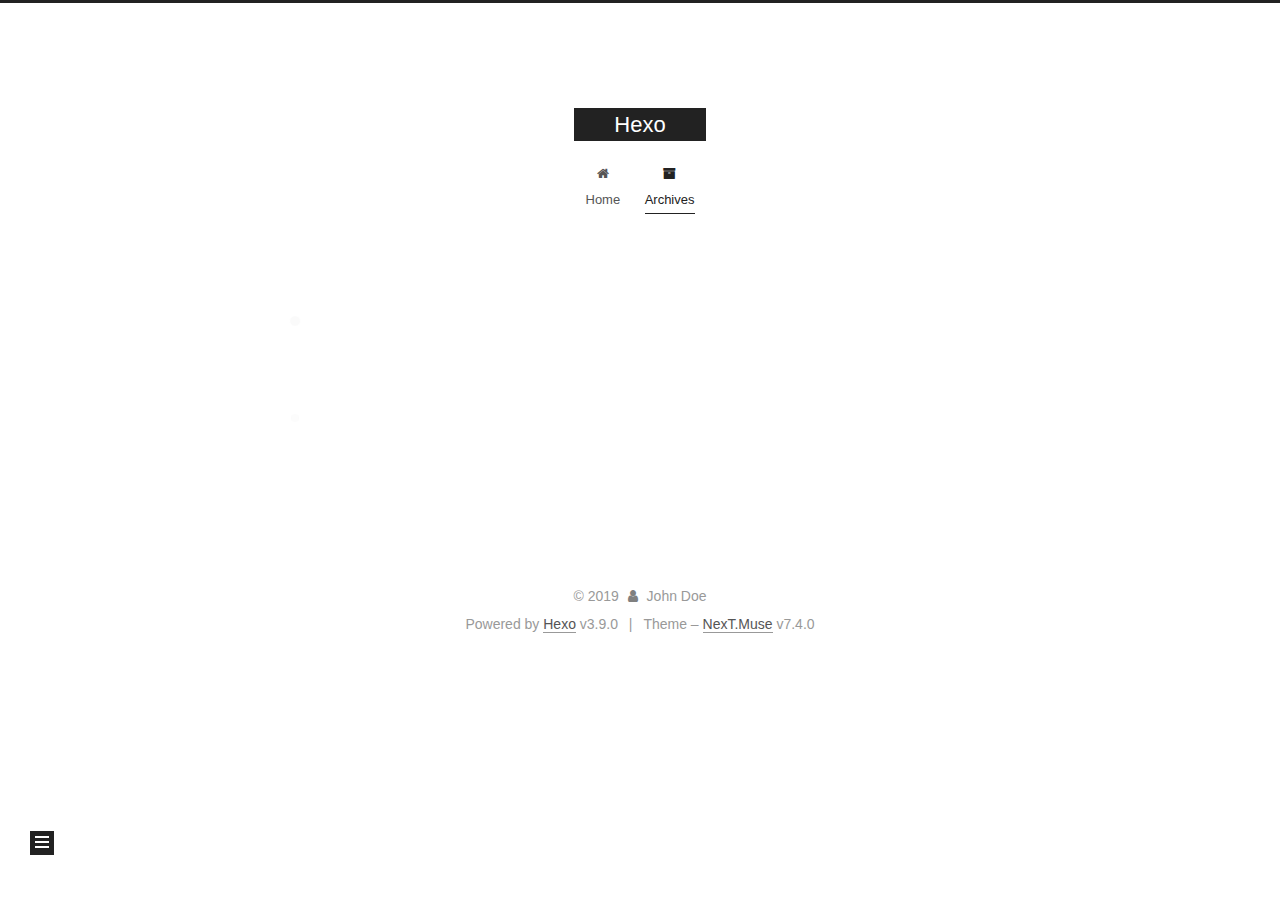
==== archives/index.html @ 2bc9e8cb "Site updated: 2019-09-23 10:33:51" ====
<!DOCTYPE html>





<html lang="en">
<head>
  <meta charset="UTF-8">
<meta name="viewport" content="width=device-width, initial-scale=1, maximum-scale=2">
<meta name="theme-color" content="#222">
<meta name="generator" content="Hexo 3.9.0">
  <link rel="apple-touch-icon" sizes="180x180" href="/images/apple-touch-icon-next.png?v=7.4.0">
  <link rel="icon" type="image/png" sizes="32x32" href="/images/favicon-32x32-next.png?v=7.4.0">
  <link rel="icon" type="image/png" sizes="16x16" href="/images/favicon-16x16-next.png?v=7.4.0">
  <link rel="mask-icon" href="/images/logo.svg?v=7.4.0" color="#222">

<link rel="stylesheet" href="/css/main.css?v=7.4.0">


<link rel="stylesheet" href="/lib/font-awesome/css/font-awesome.min.css?v=4.7.0">


<script id="hexo-configurations">
  var NexT = window.NexT || {};
  var CONFIG = {
    root: '/',
    scheme: 'Muse',
    version: '7.4.0',
    exturl: false,
    sidebar: {"position":"left","display":"post","offset":12,"onmobile":false},
    copycode: {"enable":false,"show_result":false,"style":null},
    back2top: {"enable":true,"sidebar":false,"scrollpercent":false},
    bookmark: {"enable":false,"color":"#222","save":"auto"},
    fancybox: false,
    mediumzoom: false,
    lazyload: false,
    pangu: false,
    algolia: {
      appID: '',
      apiKey: '',
      indexName: '',
      hits: {"per_page":10},
      labels: {"input_placeholder":"Search for Posts","hits_empty":"We didn't find any results for the search: ${query}","hits_stats":"${hits} results found in ${time} ms"}
    },
    localsearch: {"enable":false,"trigger":"auto","top_n_per_article":1,"unescape":false,"preload":false},
    path: '',
    motion: {"enable":true,"async":false,"transition":{"post_block":"fadeIn","post_header":"slideDownIn","post_body":"slideDownIn","coll_header":"slideLeftIn","sidebar":"slideUpIn"}},
    translation: {
      copy_button: 'Copy',
      copy_success: 'Copied',
      copy_failure: 'Copy failed'
    },
    sidebarPadding: 40
  };
</script>

  <meta property="og:type" content="website">
<meta property="og:title" content="Hexo">
<meta property="og:url" content="http://yoursite.com/archives/index.html">
<meta property="og:site_name" content="Hexo">
<meta property="og:locale" content="en">
<meta name="twitter:card" content="summary">
<meta name="twitter:title" content="Hexo">
  <link rel="canonical" href="http://yoursite.com/archives/">


<script id="page-configurations">
  // https://hexo.io/docs/variables.html
  CONFIG.page = {
    sidebar: "",
    isHome: false,
    isPost: false,
    isPage: false,
    isArchive: true
  };
</script>

  <title>Archive | Hexo</title>
  








  <noscript>
  <style>
  .use-motion .brand,
  .use-motion .menu-item,
  .sidebar-inner,
  .use-motion .post-block,
  .use-motion .pagination,
  .use-motion .comments,
  .use-motion .post-header,
  .use-motion .post-body,
  .use-motion .collection-header { opacity: initial; }

  .use-motion .logo,
  .use-motion .site-title,
  .use-motion .site-subtitle {
    opacity: initial;
    top: initial;
  }

  .use-motion .logo-line-before i { left: initial; }
  .use-motion .logo-line-after i { right: initial; }
  </style>
</noscript>

</head>

<body itemscope itemtype="http://schema.org/WebPage" lang="en">
  <div class="container use-motion">
    <div class="headband"></div>

    <header id="header" class="header" itemscope itemtype="http://schema.org/WPHeader">
      <div class="header-inner"><div class="site-brand-container">
  <div class="site-meta">

    <div>
      <a href="/" class="brand" rel="start">
        <span class="logo-line-before"><i></i></span>
        <span class="site-title">Hexo</span>
        <span class="logo-line-after"><i></i></span>
      </a>
    </div>
  </div>

  <div class="site-nav-toggle">
    <button aria-label="Toggle navigation bar">
      <span class="btn-bar"></span>
      <span class="btn-bar"></span>
      <span class="btn-bar"></span>
    </button>
  </div>
</div>


<nav class="site-nav">
  
  <ul id="menu" class="menu">
      
      
      
        
        <li class="menu-item menu-item-home">
      
    

    <a href="/" rel="section"><i class="menu-item-icon fa fa-fw fa-home"></i> <br>Home</a>

  </li>
      
      
      
        
        <li class="menu-item menu-item-archives">
      
    

    <a href="/archives/" rel="section"><i class="menu-item-icon fa fa-fw fa-archive"></i> <br>Archives</a>

  </li>
  </ul>

    

  
    
    
  
    
    
  
  

</nav>
</div>
    </header>

    
  <div class="back-to-top">
    <i class="fa fa-arrow-up"></i>
    <span>0%</span>
  </div>


    <main id="main" class="main">
      <div class="main-inner">
        <div class="content-wrap">
          <div id="content" class="content">
            

  
  
  
  <div class="post-block archive">
    <div id="posts" class="posts-collapse">
      <div class="collection-title">
        
        
        
          
        
        <span class="collection-header">Um..! 1 post. Keep on posting.</span>
      </div>
      

      

  
  

  
    
    <div class="collection-year">
      <h1 class="collection-header">2019</h1>
    </div>
  

  <article itemscope itemtype="http://schema.org/Article">
    <header class="post-header">

      <h2 class="post-title">
        
          <a class="post-title-link" href="/2019/09/23/hello-world/" itemprop="url">
            <span itemprop="name">Hello World</span>
          </a>
        
      </h2>

      <div class="post-meta">
        <time class="post-time" itemprop="dateCreated"
              datetime="2019-09-23T09:35:13+08:00"
              content="2019-09-23">
          09-23
        </time>
      </div>

    </header>
  </article>




    </div>
  </div>
  
  
  

  



          </div>
          

        </div>
          
  
  <div class="sidebar-toggle">
    <div class="sidebar-toggle-line-wrap">
      <span class="sidebar-toggle-line sidebar-toggle-line-first"></span>
      <span class="sidebar-toggle-line sidebar-toggle-line-middle"></span>
      <span class="sidebar-toggle-line sidebar-toggle-line-last"></span>
    </div>
  </div>

  <aside class="sidebar">
    <div class="sidebar-inner">

      <ul class="sidebar-nav motion-element">
        <li class="sidebar-nav-toc">
          Table of Contents
        </li>
        <li class="sidebar-nav-overview">
          Overview
        </li>
      </ul>

      <!--noindex-->
      <div class="post-toc-wrap sidebar-panel">
      </div>
      <!--/noindex-->

      <div class="site-overview-wrap sidebar-panel">
        <div class="site-author motion-element" itemprop="author" itemscope itemtype="http://schema.org/Person">
  <p class="site-author-name" itemprop="name">John Doe</p>
  <div class="site-description" itemprop="description"></div>
</div>
  <nav class="site-state motion-element">
      <div class="site-state-item site-state-posts">
        
          <a href="/archives/">
        
          <span class="site-state-item-count">1</span>
          <span class="site-state-item-name">posts</span>
        </a>
      </div>
    
  </nav>



      </div>

    </div>
  </aside>
  <div id="sidebar-dimmer"></div>


      </div>
    </main>

    <footer id="footer" class="footer">
      <div class="footer-inner">
        <div class="copyright">&copy; <span itemprop="copyrightYear">2019</span>
  <span class="with-love" id="animate">
    <i class="fa fa-user"></i>
  </span>
  <span class="author" itemprop="copyrightHolder">John Doe</span>
</div>
  <div class="powered-by">Powered by <a href="https://hexo.io" class="theme-link" rel="noopener" target="_blank">Hexo</a> v3.9.0</div>
  <span class="post-meta-divider">|</span>
  <div class="theme-info">Theme – <a href="https://theme-next.org" class="theme-link" rel="noopener" target="_blank">NexT.Muse</a> v7.4.0</div>

        












        
      </div>
    </footer>
  </div>

  


  <script src="/lib/anime.min.js?v=3.1.0"></script>
  <script src="/lib/velocity/velocity.min.js?v=1.2.1"></script>
  <script src="/lib/velocity/velocity.ui.min.js?v=1.2.1"></script>
<script src="/js/utils.js?v=7.4.0"></script><script src="/js/motion.js?v=7.4.0"></script>
<script src="/js/schemes/muse.js?v=7.4.0"></script>
<script src="/js/next-boot.js?v=7.4.0"></script>



  





















  

  

  

</body>
</html>
---- css/main.css ----
html {
  line-height: 1.15; /* 1 */
  -webkit-text-size-adjust: 100%; /* 2 */
}
body {
  margin: 0;
}
main {
  display: block;
}
h1 {
  font-size: 2em;
  margin: 0.67em 0;
}
hr {
  box-sizing: content-box; /* 1 */
  height: 0; /* 1 */
  overflow: visible; /* 2 */
}
pre {
  font-family: monospace, monospace; /* 1 */
  font-size: 1em; /* 2 */
}
a {
  background-color: transparent;
}
abbr[title] {
  border-bottom: none; /* 1 */
  text-decoration: underline; /* 2 */
  text-decoration: underline dotted; /* 2 */
}
b,
strong {
  font-weight: bolder;
}
code,
kbd,
samp {
  font-family: monospace, monospace; /* 1 */
  font-size: 1em; /* 2 */
}
small {
  font-size: 80%;
}
sub,
sup {
  font-size: 75%;
  line-height: 0;
  position: relative;
  vertical-align: baseline;
}
sub {
  bottom: -0.25em;
}
sup {
  top: -0.5em;
}
img {
  border-style: none;
}
button,
input,
optgroup,
select,
textarea {
  font-family: inherit; /* 1 */
  font-size: 100%; /* 1 */
  line-height: 1.15; /* 1 */
  margin: 0; /* 2 */
}
button,
input {
/* 1 */
  overflow: visible;
}
button,
select {
/* 1 */
  text-transform: none;
}
button,
[type='button'],
[type='reset'],
[type='submit'] {
  -webkit-appearance: button;
}
button::-moz-focus-inner,
[type='button']::-moz-focus-inner,
[type='reset']::-moz-focus-inner,
[type='submit']::-moz-focus-inner {
  border-style: none;
  padding: 0;
}
button:-moz-focusring,
[type='button']:-moz-focusring,
[type='reset']:-moz-focusring,
[type='submit']:-moz-focusring {
  outline: 1px dotted ButtonText;
}
fieldset {
  padding: 0.35em 0.75em 0.625em;
}
legend {
  box-sizing: border-box; /* 1 */
  color: inherit; /* 2 */
  display: table; /* 1 */
  max-width: 100%; /* 1 */
  padding: 0; /* 3 */
  white-space: normal; /* 1 */
}
progress {
  vertical-align: baseline;
}
textarea {
  overflow: auto;
}
[type='checkbox'],
[type='radio'] {
  box-sizing: border-box; /* 1 */
  padding: 0; /* 2 */
}
[type='number']::-webkit-inner-spin-button,
[type='number']::-webkit-outer-spin-button {
  height: auto;
}
[type='search'] {
  outline-offset: -2px; /* 2 */
  -webkit-appearance: textfield; /* 1 */
}
[type='search']::-webkit-search-decoration {
  -webkit-appearance: none;
}
::-webkit-file-upload-button {
  font: inherit; /* 2 */
  -webkit-appearance: button; /* 1 */
}
details {
  display: block;
}
summary {
  display: list-item;
}
template {
  display: none;
}
[hidden] {
  display: none;
}
::selection {
  background: #262a30;
  color: #fff;
}
body {
  background: #fff;
  color: #555;
  font-family: 'Lato', "PingFang SC", "Microsoft YaHei", sans-serif;
  font-size: 1em;
  line-height: 2;
}
@media (max-width: 991px) {
  body {
    padding-right: 0;
  }
}
h1,
h2,
h3,
h4,
h5,
h6 {
  font-family: 'Lato', "PingFang SC", "Microsoft YaHei", sans-serif;
  font-weight: bold;
  line-height: 1.5;
  margin: 20px 0 15px;
  padding: 0;
}
h1 {
  font-size: 1.75em;
}
h2 {
  font-size: 1.625em;
}
h3 {
  font-size: 1.5em;
}
h4 {
  font-size: 1.375em;
}
h5 {
  font-size: 1.25em;
}
h6 {
  font-size: 1.125em;
}
p {
  margin: 0 0 20px 0;
}
a,
span.exturl {
  overflow-wrap: break-word;
  word-wrap: break-word;
  background-color: transparent;
  border-bottom: 1px solid #999;
  color: #555;
  outline: none;
  text-decoration: none;
  cursor: pointer;
}
a:hover,
span.exturl:hover {
  border-bottom-color: #222;
  color: #222;
}
iframe,
img,
video {
  display: block;
  margin-left: auto;
  margin-right: auto;
  max-width: 100%;
}
hr {
  background-color: #ddd;
  background-image: repeating-linear-gradient(-45deg, #fff, #fff 4px, transparent 4px, transparent 8px);
  border: 0;
  height: 3px;
  margin: 40px 0;
}
blockquote {
  border-left: 4px solid #ddd;
  color: #666;
  margin: 0;
  padding: 0 15px;
}
blockquote cite::before {
  content: '-';
  padding: 0 5px;
}
dt {
  font-weight: 700;
}
dd {
  margin: 0;
  padding: 0;
}
kbd {
  background-color: #f9f9f9;
  background-image: linear-gradient(top, #eee, #fff, #eee);
  border: 1px solid #ccc;
  border-radius: 0.2em;
  box-shadow: 0.1em 0.1em 0.2em rgba(0,0,0,0.1);
  font-family: inherit;
  padding: 0.1em 0.3em;
  white-space: nowrap;
}
.text-left {
  text-align: left;
}
.text-center {
  text-align: center;
}
.text-right {
  text-align: right;
}
.text-justify {
  text-align: justify;
}
.text-nowrap {
  white-space: nowrap;
}
.text-lowercase {
  text-transform: lowercase;
}
.text-uppercase {
  text-transform: uppercase;
}
.text-capitalize {
  text-transform: capitalize;
}
.center-block {
  display: block;
  margin-left: auto;
  margin-right: auto;
}
.clearfix::before,
.clearfix::after {
  content: ' ';
  display: table;
}
.clearfix::after {
  clear: both;
}
.pullquote {
  width: 45%;
}
.pullquote.left {
  float: left;
  margin-left: 5px;
  margin-right: 10px;
}
.pullquote.right {
  float: right;
  margin-left: 10px;
  margin-right: 5px;
}
.translation {
  color: #999;
  font-size: 0.875em;
  margin-top: -20px;
}
.table-container {
  -webkit-overflow-scrolling: touch;
  overflow: auto;
}
table {
  border-collapse: collapse;
  border-spacing: 0;
  font-size: 0.875em;
  margin: 0 0 20px 0;
  width: 100%;
}
table > tbody > tr:nth-of-type(odd) {
  background-color: #f9f9f9;
}
table > tbody > tr:hover {
  background-color: #f5f5f5;
}
caption,
th,
td {
  font-weight: normal;
  padding: 8px;
  text-align: left;
  vertical-align: middle;
}
th,
td {
  border: 1px solid #ddd;
  border-bottom: 3px solid #ddd;
}
th {
  font-weight: 700;
  padding-bottom: 10px;
}
td {
  border-bottom-width: 1px;
}
html,
body {
  height: 100%;
}
.container {
  min-height: 100%;
  position: relative;
}
.header-inner {
  margin: 0 auto;
  padding: 100px 0 70px;
  width: 700px;
}
@media (min-width: 1200px) {
  .container .header-inner {
    width: 800px;
  }
}
@media (min-width: 1600px) {
  .container .header-inner {
    width: 900px;
  }
}
.main-inner {
  margin: 0 auto;
  width: 700px;
}
@media (min-width: 1200px) {
  .container .main-inner {
    width: 800px;
  }
}
@media (min-width: 1600px) {
  .container .main-inner {
    width: 900px;
  }
}
.footer {
  padding: 20px 0;
}
.footer-inner {
  box-sizing: border-box;
  margin: 0 auto;
  width: 700px;
}
@media (min-width: 1200px) {
  .container .footer-inner {
    width: 800px;
  }
}
@media (min-width: 1600px) {
  .container .footer-inner {
    width: 900px;
  }
}
pre,
.highlight {
  background: #f7f7f7;
  color: #4d4d4c;
  line-height: 1.6;
  margin: 0 auto 20px;
}
pre,
code {
  font-family: consolas, Menlo, "PingFang SC", "Microsoft YaHei", monospace;
}
code {
  overflow-wrap: break-word;
  word-wrap: break-word;
  background: #eee;
  border-radius: 3px;
  color: #555;
  padding: 2px 4px;
}
pre {
  overflow: auto;
  padding: 10px;
}
pre code {
  background: none;
  color: #4d4d4c;
  font-size: 0.875em;
  padding: 0;
  text-shadow: none;
}
.highlight *::selection {
  background: #d6d6d6;
}
.highlight pre {
  border: 0;
  margin: 0;
  padding: 10px 0;
}
.highlight table {
  border: 0;
  margin: 0;
  width: auto;
}
.highlight td {
  border: 0;
  padding: 0;
}
.highlight figcaption {
  background: #eee;
  border-bottom: 1px solid #e9e9e9;
  color: #4d4d4c;
  line-height: 1em;
  margin: 0;
  padding: 0.5em;
}
.highlight figcaption::before,
.highlight figcaption::after {
  content: ' ';
  display: table;
}
.highlight figcaption::after {
  clear: both;
}
.highlight figcaption a {
  color: #4d4d4c;
  float: right;
}
.highlight figcaption a:hover {
  border-bottom-color: #4d4d4c;
}
.highlight .gutter pre {
  background-color: #eff2f3;
  color: #869194;
  padding-left: 10px;
  padding-right: 10px;
  text-align: right;
}
.highlight .code pre {
  background-color: #f7f7f7;
  padding-left: 10px;
  width: 100%;
}
.gutter {
  -moz-user-select: none;
  -ms-user-select: none;
  -webkit-user-select: none;
  user-select: none;
}
.gist table {
  width: auto;
}
.gist table td {
  border: 0;
}
pre .deletion {
  background: #fdd;
}
pre .addition {
  background: #dfd;
}
pre .meta {
  color: #eab700;
  -moz-user-select: none;
  -ms-user-select: none;
  -webkit-user-select: none;
  user-select: none;
}
pre .comment {
  color: #8e908c;
}
pre .variable,
pre .attribute,
pre .tag,
pre .name,
pre .regexp,
pre .ruby .constant,
pre .xml .tag .title,
pre .xml .pi,
pre .xml .doctype,
pre .html .doctype,
pre .css .id,
pre .css .class,
pre .css .pseudo {
  color: #c82829;
}
pre .number,
pre .preprocessor,
pre .built_in,
pre .builtin-name,
pre .literal,
pre .params,
pre .constant,
pre .command {
  color: #f5871f;
}
pre .ruby .class .title,
pre .css .rules .attribute,
pre .string,
pre .symbol,
pre .value,
pre .inheritance,
pre .header,
pre .ruby .symbol,
pre .xml .cdata,
pre .special,
pre .formula {
  color: #718c00;
}
pre .title,
pre .css .hexcolor {
  color: #3e999f;
}
pre .function,
pre .python .decorator,
pre .python .title,
pre .ruby .function .title,
pre .ruby .title .keyword,
pre .perl .sub,
pre .javascript .title,
pre .coffeescript .title {
  color: #4271ae;
}
pre .keyword,
pre .javascript .function {
  color: #8959a8;
}
.blockquote-center {
  border-left: none;
  margin: 40px 0;
  padding: 0;
  position: relative;
  text-align: center;
}
.blockquote-center::before,
.blockquote-center::after {
  background-position: 0 -6px;
  background-repeat: no-repeat;
  background-size: 22px 22px;
  content: ' ';
  display: block;
  height: 24px;
  opacity: 0.2;
  position: absolute;
  width: 100%;
}
.blockquote-center::before {
  background-image: url("../images/quote-l.svg");
  border-top: 1px solid #ccc;
  top: -20px;
}
.blockquote-center::after {
  background-image: url("../images/quote-r.svg");
  background-position: 100% 8px;
  border-bottom: 1px solid #ccc;
  bottom: -20px;
}
.blockquote-center p,
.blockquote-center div {
  text-align: center;
}
.post-body .group-picture img {
  border: 0;
  box-sizing: border-box;
  margin: 0 auto;
  padding: 0 3px;
}
.post-body .group-picture-row {
  margin-bottom: 6px;
  overflow: hidden;
}
.post-body .group-picture-column {
  float: left;
  margin-bottom: 10px;
}
.post-body .label {
  display: inline;
  padding: 0 2px;
}
.post-body .label.default {
  background-color: #f0f0f0;
}
.post-body .label.primary {
  background-color: #efe6f7;
}
.post-body .label.info {
  background-color: #e5f2f8;
}
.post-body .label.success {
  background-color: #e7f4e9;
}
.post-body .label.warning {
  background-color: #fcf6e1;
}
.post-body .label.danger {
  background-color: #fae8eb;
}
.post-body .tabs {
  margin-bottom: 20px;
}
.post-body .tabs,
.tabs-comment {
  display: block;
  padding-top: 10px;
  position: relative;
}
.post-body .tabs ul.nav-tabs,
.tabs-comment ul.nav-tabs {
  display: flex;
  flex-wrap: wrap;
  margin: 0;
  margin-bottom: -1px;
  padding: 0;
}
@media (max-width: 413px) {
  .post-body .tabs ul.nav-tabs,
  .tabs-comment ul.nav-tabs {
    display: block;
    margin-bottom: 5px;
  }
}
.post-body .tabs ul.nav-tabs li.tab,
.tabs-comment ul.nav-tabs li.tab {
  background-color: #fff;
  border-bottom: 1px solid #ddd;
  border-left: 1px solid transparent;
  border-right: 1px solid transparent;
  border-top: 3px solid transparent;
  flex-grow: 1;
  list-style-type: none;
}
@media (max-width: 413px) {
  .post-body .tabs ul.nav-tabs li.tab,
  .tabs-comment ul.nav-tabs li.tab {
    border-bottom: 1px solid transparent;
    border-left: 3px solid transparent;
    border-right: 1px solid transparent;
    border-top: 1px solid transparent;
  }
}
.post-body .tabs ul.nav-tabs li.tab a,
.tabs-comment ul.nav-tabs li.tab a {
  border-bottom: initial;
  display: block;
  line-height: 1.8em;
  outline: 0;
  padding: 0.25em 0.75em;
  text-align: center;
  transition-delay: 0s;
  transition-duration: 0.2s;
  transition-timing-function: ease-out;
}
.post-body .tabs ul.nav-tabs li.tab a i,
.tabs-comment ul.nav-tabs li.tab a i {
  width: 1.285714285714286em;
}
.post-body .tabs ul.nav-tabs li.tab.active,
.tabs-comment ul.nav-tabs li.tab.active {
  border-bottom: 1px solid transparent;
  border-left: 1px solid #ddd;
  border-right: 1px solid #ddd;
  border-top: 3px solid #fc6423;
}
@media (max-width: 413px) {
  .post-body .tabs ul.nav-tabs li.tab.active,
  .tabs-comment ul.nav-tabs li.tab.active {
    border-bottom: 1px solid #ddd;
    border-left: 3px solid #fc6423;
    border-right: 1px solid #ddd;
    border-top: 1px solid #ddd;
  }
}
.post-body .tabs ul.nav-tabs li.tab.active a,
.tabs-comment ul.nav-tabs li.tab.active a {
  color: #555;
  cursor: default;
}
.post-body .tabs .tab-content .tab-pane,
.tabs-comment .tab-content .tab-pane {
  border: 1px solid #ddd;
  padding: 20px 20px 0 20px;
}
.post-body .tabs .tab-content .tab-pane:not(.active),
.tabs-comment .tab-content .tab-pane:not(.active) {
  display: none;
}
.post-body .tabs .tab-content .tab-pane.active,
.tabs-comment .tab-content .tab-pane.active {
  display: block;
}
.post-body .note {
  margin-bottom: 20px;
  padding: 15px;
  position: relative;
  border: 1px solid #eee;
  border-left-width: 5px;
  border-radius: 3px;
}
.post-body .note h2,
.post-body .note h3,
.post-body .note h4,
.post-body .note h5,
.post-body .note h6 {
  margin-top: 0;
  border-bottom: initial;
  margin-bottom: 0;
  padding-top: 0;
}
.post-body .note p:first-child,
.post-body .note ul:first-child,
.post-body .note ol:first-child,
.post-body .note table:first-child,
.post-body .note pre:first-child,
.post-body .note blockquote:first-child,
.post-body .note img:first-child {
  margin-top: 0;
}
.post-body .note p:last-child,
.post-body .note ul:last-child,
.post-body .note ol:last-child,
.post-body .note table:last-child,
.post-body .note pre:last-child,
.post-body .note blockquote:last-child,
.post-body .note img:last-child {
  margin-bottom: 0;
}
.post-body .note.default {
  border-left-color: #777;
}
.post-body .note.default h2,
.post-body .note.default h3,
.post-body .note.default h4,
.post-body .note.default h5,
.post-body .note.default h6 {
  color: #777;
}
.post-body .note.primary {
  border-left-color: #6f42c1;
}
.post-body .note.primary h2,
.post-body .note.primary h3,
.post-body .note.primary h4,
.post-body .note.primary h5,
.post-body .note.primary h6 {
  color: #6f42c1;
}
.post-body .note.info {
  border-left-color: #428bca;
}
.post-body .note.info h2,
.post-body .note.info h3,
.post-body .note.info h4,
.post-body .note.info h5,
.post-body .note.info h6 {
  color: #428bca;
}
.post-body .note.success {
  border-left-color: #5cb85c;
}
.post-body .note.success h2,
.post-body .note.success h3,
.post-body .note.success h4,
.post-body .note.success h5,
.post-body .note.success h6 {
  color: #5cb85c;
}
.post-body .note.warning {
  border-left-color: #f0ad4e;
}
.post-body .note.warning h2,
.post-body .note.warning h3,
.post-body .note.warning h4,
.post-body .note.warning h5,
.post-body .note.warning h6 {
  color: #f0ad4e;
}
.post-body .note.danger {
  border-left-color: #d9534f;
}
.post-body .note.danger h2,
.post-body .note.danger h3,
.post-body .note.danger h4,
.post-body .note.danger h5,
.post-body .note.danger h6 {
  color: #d9534f;
}
.btn {
  background: #222;
  border: 2px solid #222;
  border-radius: 0;
  color: #fff;
  display: inline-block;
  font-size: 0.875em;
  line-height: 2;
  padding: 0 20px;
  text-decoration: none;
  transition-delay: 0s;
  transition-duration: 0.2s;
  transition-timing-function: ease-in-out;
  transition-property: background-color;
}
.btn:hover {
  background: #fff;
  border-color: #222;
  color: #222;
}
.btn + .btn {
  margin: 0 0 8px 8px;
}
.btn .fa-fw {
  text-align: left;
  width: 1.285714285714286em;
}
.btn-bar {
  background: #555;
  border-radius: 1px;
  display: block;
  height: 2px;
  width: 22px;
}
.btn-bar + .btn-bar {
  margin-top: 4px;
}
.page-number-basic,
.pagination .prev,
.pagination .next,
.pagination .page-number,
.pagination .space {
  display: inline-block;
  margin: 0 10px;
  padding: 0 11px;
  position: relative;
  top: -1px;
}
@media (max-width: 767px) {
  .page-number-basic,
  .pagination .prev,
  .pagination .next,
  .pagination .page-number,
  .pagination .space {
    margin: 0 5px;
  }
}
.pagination {
  border-top: 1px solid #eee;
  margin: 120px 0 40px;
  text-align: center;
}
.pagination .prev,
.pagination .next,
.pagination .page-number {
  border-bottom: 0;
  border-top: 1px solid #eee;
  transition-property: border-color;
  transition-delay: 0s;
  transition-duration: 0.2s;
  transition-timing-function: ease-in-out;
}
.pagination .prev:hover,
.pagination .next:hover,
.pagination .page-number:hover {
  border-top-color: #222;
}
.pagination .space {
  margin: 0;
  padding: 0;
}
.pagination .prev {
  margin-left: 0;
}
.pagination .next {
  margin-right: 0;
}
.pagination .page-number.current {
  background: #ccc;
  border-top-color: #ccc;
  color: #fff;
}
@media (max-width: 767px) {
  .pagination {
    border-top: none;
  }
  .pagination .prev,
  .pagination .next,
  .pagination .page-number {
    border-bottom: 1px solid #eee;
    border-top: 0;
    margin-bottom: 10px;
    padding: 0 10px;
  }
  .pagination .prev:hover,
  .pagination .next:hover,
  .pagination .page-number:hover {
    border-bottom-color: #222;
  }
}
.comments {
  margin: 60px 20px 0;
  overflow: hidden;
}
.comment-button-group {
  display: flex;
  flex-wrap: wrap-reverse;
  justify-content: center;
  margin: 1em 0;
}
.comment-button-group .comment-button {
  margin: 0.1em 0.2em;
}
.comment-button-group .comment-button.active {
  background: #fff;
  border-color: #222;
  color: #222;
}
.comment-position {
  display: none;
}
.comment-position.active {
  display: block;
}
.tabs-comment {
  background: #fff;
  margin-top: 4em;
  padding-top: 0;
}
.tabs-comment .comments {
  border: 0;
  box-shadow: none;
  margin-top: 0;
  padding-top: 0;
}
.back-to-top {
  background: #222;
  bottom: -100px;
  box-sizing: border-box;
  color: #fff;
  cursor: pointer;
  font-size: 12px;
  left: 30px;
  opacity: 1;
  padding: 0 6px;
  position: fixed;
  text-align: center;
  transition-property: bottom;
  z-index: 1050;
  transition-delay: 0s;
  transition-duration: 0.2s;
  transition-timing-function: ease-in-out;
  width: 24px;
}
.back-to-top span {
  display: none;
}
.back-to-top:hover {
  color: #87daff;
}
.back-to-top.back-to-top-on {
  bottom: 19px;
}
@media (max-width: 991px) {
  .back-to-top {
    left: 20px;
    opacity: 0.8;
  }
}
.header {
  background: transparent;
}
.header-inner {
  position: relative;
}
.headband {
  background: #222;
  height: 3px;
}
.site-meta {
  margin: 0;
  text-align: center;
}
@media (max-width: 767px) {
  .site-meta {
    text-align: center;
  }
}
.brand {
  background: #222;
  border-bottom: none;
  color: #fff;
  display: inline-block;
  line-height: 1.375em;
  padding: 0 40px;
  position: relative;
}
.brand:hover {
  color: #fff;
}
.logo {
  display: inline-block;
  line-height: 36px;
  margin-right: 5px;
  vertical-align: top;
}
.site-title {
  display: inline-block;
  font-family: 'Lato', "PingFang SC", "Microsoft YaHei", sans-serif;
  font-size: 1.375em;
  font-weight: normal;
  line-height: 1.5;
  vertical-align: top;
}
.site-subtitle {
  color: #999;
  font-size: 0.8125em;
  margin-top: 10px;
}
.use-motion .brand {
  opacity: 0;
}
.use-motion .logo,
.use-motion .site-title,
.use-motion .site-subtitle,
.use-motion .custom-logo-image {
  opacity: 0;
  position: relative;
  top: -10px;
}
.site-nav-toggle {
  display: none;
  left: 10px;
  position: absolute;
}
@media (max-width: 767px) {
  .site-nav-toggle {
    display: block;
  }
}
.site-nav-toggle button {
  background: transparent;
  border: 0;
  margin-top: 2px;
  padding: 9px 10px;
}
.site-nav {
  display: block;
}
@media (max-width: 767px) {
  .site-nav {
    border-top: 1px solid #ddd;
    clear: both;
    display: none;
    margin: 0 -10px;
    padding: 0 10px;
  }
}
.site-nav.site-nav-on {
  display: block;
}
.menu {
  margin-top: 20px;
  padding-left: 0;
  text-align: center;
}
.menu-item {
  display: inline-block;
  list-style: none;
  margin: 0 10px;
}
@media (max-width: 767px) {
  .menu-item {
    margin-top: 10px;
  }
}
.menu-item a,
.menu-item span.exturl {
  border-bottom: 1px solid transparent;
  display: block;
  font-size: 0.8125em;
  line-height: inherit;
  transition-property: border-color;
  transition-delay: 0s;
  transition-duration: 0.2s;
  transition-timing-function: ease-in-out;
}
.menu-item a:hover,
.menu-item span.exturl:hover {
  border-bottom-color: #222;
}
.menu-item .fa {
  margin-right: 5px;
}
.use-motion .menu-item {
  opacity: 0;
}
.post-body {
  overflow-wrap: break-word;
  word-wrap: break-word;
  font-family: 'Lato', "PingFang SC", "Microsoft YaHei", sans-serif;
}
@media (min-width: 1200px) {
  .post-body {
    font-size: 1.125em;
  }
}
@media (max-width: 767px) {
  .post-body {
    font-size: 0.875em;
  }
}
.post-body span.exturl .fa {
  font-size: 0.875em;
  margin-left: 4px;
}
.post-body .image-caption,
.post-body .figure .caption {
  color: #999;
  font-size: 0.875em;
  font-weight: bold;
  line-height: 1;
  margin: -20px auto 15px;
  text-align: center;
}
.post-sticky-flag {
  display: inline-block;
  transform: rotate(30deg);
}
.use-motion .post-block,
.use-motion .pagination,
.use-motion .comments {
  opacity: 0;
}
.use-motion .post-header {
  opacity: 0;
}
.use-motion .post-body {
  opacity: 0;
}
.use-motion .collection-header {
  opacity: 0;
}
.post-button {
  margin-top: 40px;
}
.posts-collapse {
  margin-left: 55px;
  position: relative;
  z-index: 1010;
}
@media (max-width: 767px) {
  .posts-collapse {
    margin-left: 20px;
    margin-right: 20px;
  }
}
.posts-collapse .collection-title {
  font-size: 1.125em;
  position: relative;
}
.posts-collapse .collection-title::before {
  background: #999;
  border: 1px solid #fff;
  border-radius: 50%;
  content: ' ';
  height: 10px;
  left: 0;
  margin-left: -6px;
  margin-top: -4px;
  position: absolute;
  top: 50%;
  width: 10px;
}
.posts-collapse .collection-year {
  margin: 60px 0;
  position: relative;
}
.posts-collapse .collection-year::before {
  background: #bbb;
  border-radius: 50%;
  content: ' ';
  height: 8px;
  left: 0;
  margin-left: -4px;
  margin-top: -4px;
  position: absolute;
  top: 50%;
  width: 8px;
}
.posts-collapse .collection-header {
  margin: 0 0 0 20px;
}
.posts-collapse .collection-header small {
  color: #bbb;
  margin-left: 5px;
}
.posts-collapse article {
  margin: 30px 0;
}
.posts-collapse .post-header {
  border-bottom: 1px dashed #ccc;
  position: relative;
  transition-delay: 0s;
  transition-duration: 0.2s;
  transition-timing-function: ease-in-out;
  transition-property: border;
}
.posts-collapse .post-header::before {
  background: #bbb;
  border: 1px solid #fff;
  border-radius: 50%;
  content: ' ';
  height: 6px;
  left: 0;
  margin-left: -4px;
  position: absolute;
  top: 0.75em;
  width: 6px;
  transition-delay: 0s;
  transition-duration: 0.2s;
  transition-timing-function: ease-in-out;
  transition-property: background;
}
.posts-collapse .post-header:hover {
  border-bottom-color: #666;
}
.posts-collapse .post-header:hover::before {
  background: #222;
}
.posts-collapse .post-title {
  font-size: 1em;
  font-weight: normal;
  line-height: inherit;
  margin-bottom: 0;
  margin-left: 3.75em;
}
.posts-collapse .post-title::after {
  margin-left: 3px;
  opacity: 0.6;
}
.posts-collapse .post-title a,
.posts-collapse .post-title span.exturl {
  border-bottom: none;
  color: #666;
}
.posts-collapse .post-meta {
  font-size: 0.75em;
  left: 20px;
  position: absolute;
  top: 5px;
}
.posts-collapse::after {
  background: #f5f5f5;
  content: ' ';
  height: 100%;
  left: 0;
  margin-left: -2px;
  position: absolute;
  top: 1.25em;
  width: 4px;
  z-index: -1;
}
.posts-collapse .fa-external-link {
  font-size: 0.875em;
  margin-left: 5px;
}
.post-eof {
  background: #ccc;
  height: 1px;
  margin: 80px auto 60px;
  text-align: center;
  width: 8%;
}
article:last-child .post-eof {
  display: none;
}
.posts-expand {
  padding-top: 40px;
}
@media (max-width: 767px) {
  .posts-expand {
    margin: 0 20px;
  }
}
@media (min-width: 992px) {
  .post-body {
    text-align: justify;
  }
}
@media (max-width: 991px) {
  .post-body {
    text-align: justify;
  }
}
.post-body h2,
.post-body h3,
.post-body h4,
.post-body h5,
.post-body h6 {
  padding-top: 10px;
}
.post-body h2 .header-anchor,
.post-body h3 .header-anchor,
.post-body h4 .header-anchor,
.post-body h5 .header-anchor,
.post-body h6 .header-anchor {
  border-bottom-style: none;
  color: #ccc;
  float: right;
  margin-left: 10px;
  visibility: hidden;
}
.post-body h2 .header-anchor:hover,
.post-body h3 .header-anchor:hover,
.post-body h4 .header-anchor:hover,
.post-body h5 .header-anchor:hover,
.post-body h6 .header-anchor:hover {
  color: inherit;
}
.post-body h2:hover .header-anchor,
.post-body h3:hover .header-anchor,
.post-body h4:hover .header-anchor,
.post-body h5:hover .header-anchor,
.post-body h6:hover .header-anchor {
  visibility: visible;
}
.post-body img {
  border: 1px solid #ddd;
  box-sizing: border-box;
  padding: 3px;
}
@media (max-width: 767px) {
  .post-body img {
    padding: initial;
  }
}
.post-body iframe,
.post-body img,
.post-body video {
  margin-bottom: 20px;
}
.post-body .video-container {
  height: 0;
  margin-bottom: 20px;
  overflow: hidden;
  padding-top: 75%;
  position: relative;
  width: 100%;
}
.post-body .video-container iframe,
.post-body .video-container object,
.post-body .video-container embed {
  height: 100%;
  left: 0;
  margin: 0;
  position: absolute;
  top: 0;
  width: 100%;
}
.post-gallery {
  border-collapse: separate;
  display: table;
  table-layout: fixed;
  width: 100%;
}
.post-gallery-row {
  display: table-row;
}
.post-gallery .post-gallery-img {
  border: 0;
  display: table-cell;
  text-align: center;
  vertical-align: middle;
}
.post-gallery .post-gallery-img img {
  border: 0;
  max-height: 100%;
  max-width: 100%;
}
.fancybox-close,
.fancybox-close:hover {
  border: 0;
}
.posts-expand .post-meta {
  color: #999;
  font-family: 'Lato', "PingFang SC", "Microsoft YaHei", sans-serif;
  margin: 3px 0 60px 0;
  text-align: center;
}
.posts-expand .post-meta .post-description {
  font-size: 0.875em;
  margin-top: 2px;
}
.posts-expand .post-meta time {
  border-bottom: 1px dashed #999;
  cursor: help;
}
.post-meta .post-meta-item + .post-meta-item::before {
  content: '|';
  margin: 0 0.5em;
}
.post-meta .post-meta-item {
  font-size: 0.75em;
}
.post-meta-divider {
  margin: 0 0.5em;
}
.post-meta-item-icon {
  margin-right: 3px;
}
@media (max-width: 991px) {
  .post-meta-item-icon {
    display: inline-block;
  }
}
@media (max-width: 991px) {
  .post-meta-item-text {
    display: none;
  }
}
.post-nav {
  border-top: 1px solid #eee;
  display: table;
  margin-top: 15px;
  width: 100%;
}
.post-nav-divider {
  display: table-cell;
  width: 10%;
}
.post-nav-item {
  display: table-cell;
  padding: 10px 0 0 0;
  vertical-align: top;
  width: 45%;
}
.post-nav-item a {
  border-bottom: none;
  color: #555;
  display: block;
  font-size: 0.875em;
  line-height: 1.6;
  position: relative;
}
.post-nav-item a:hover {
  border-bottom: none;
  color: #222;
}
.post-nav-item a:active {
  top: 2px;
}
.post-nav-item .fa {
  font-size: 0.75em;
  margin-right: 5px;
}
.post-nav-next a {
  padding-left: 5px;
}
.post-nav-prev {
  text-align: right;
}
.post-nav-prev a {
  padding-right: 5px;
}
.post-nav-prev .fa {
  margin-left: 5px;
}
.rtl.post-body p,
.rtl.post-body a,
.rtl.post-body h1,
.rtl.post-body h2,
.rtl.post-body h3,
.rtl.post-body h4,
.rtl.post-body h5,
.rtl.post-body h6,
.rtl.post-body li,
.rtl.post-body ul,
.rtl.post-body ol {
  direction: rtl;
  font-family: UKIJ Ekran;
}
.rtl.post-title {
  font-family: UKIJ Ekran;
}
.post-tags {
  margin-top: 40px;
  text-align: center;
}
.post-tags a {
  display: inline-block;
  font-size: 0.8125em;
  margin-right: 10px;
}
.posts-expand .post-title {
  overflow-wrap: break-word;
  word-wrap: break-word;
  font-weight: 400;
  margin: initial;
  text-align: center;
}
.posts-expand .post-title-link {
  border-bottom: none;
  color: #555;
  display: inline-block;
  line-height: 1.2;
  position: relative;
  vertical-align: top;
}
.posts-expand .post-title-link::before {
  background-color: #000;
  bottom: 0;
  content: '';
  height: 2px;
  left: 0;
  position: absolute;
  transform: scaleX(0);
  visibility: hidden;
  width: 100%;
  transition-delay: 0s;
  transition-duration: 0.2s;
  transition-timing-function: ease-in-out;
}
.posts-expand .post-title-link:hover::before {
  transform: scaleX(1);
  visibility: visible;
}
.posts-expand .post-title-link .fa {
  font-size: 0.875em;
  margin-left: 5px;
}
.post-widgets {
  border-top: 1px solid #eee;
  margin-top: 15px;
  text-align: center;
}
.wp_rating {
  height: 20px;
  line-height: 20px;
  margin-top: 10px;
  padding-top: 6px;
  text-align: center;
}
.social-like {
  display: flex;
  font-size: 0.875em;
  justify-content: center;
  text-align: center;
}
.vk_like {
  align-self: center;
  height: 21px;
  padding-top: 7px;
  width: 85px;
}
.fb_like {
  align-self: center;
  height: 30px;
}
.sidebar {
  background: #222;
  bottom: 0;
  box-shadow: inset 0 2px 6px #000;
  position: fixed;
  top: 0;
  z-index: 1040;
}
.sidebar a,
.sidebar span.exturl {
  border-bottom-color: #555;
  color: #999;
}
.sidebar a:hover,
.sidebar span.exturl:hover {
  border-bottom-color: #eee;
  color: #eee;
}
@media (max-width: 991px) {
  .sidebar {
    display: none;
  }
}
.sidebar-inner {
  color: #999;
  padding: 20px 10px;
  text-align: center;
}
.site-overview-wrap {
  overflow-x: hidden;
  overflow-y: auto;
}
.cc-license {
  margin-top: 10px;
  text-align: center;
}
.cc-license .cc-opacity {
  border-bottom: none;
  opacity: 0.7;
}
.cc-license .cc-opacity:hover {
  opacity: 0.9;
}
.cc-license img {
  display: inline-block;
}
.site-author-image {
  border: 2px solid #333;
  display: block;
  height: auto;
  margin: 0 auto;
  max-width: 96px;
  padding: 2px;
}
.site-author-name {
  color: #f5f5f5;
  font-weight: normal;
  margin: 5px 0 0;
  text-align: center;
}
.site-description {
  color: #999;
  font-size: 1em;
  margin-top: 5px;
  text-align: center;
}
.links-of-author {
  margin-top: 20px;
}
.links-of-author a,
.links-of-author span.exturl {
  border-bottom-color: #555;
  display: inline-block;
  font-size: 0.8125em;
  margin-bottom: 10px;
  margin-right: 10px;
  vertical-align: middle;
}
.links-of-author a::before,
.links-of-author span.exturl::before {
  background: #e29587;
  border-radius: 50%;
  content: ' ';
  display: inline-block;
  height: 4px;
  margin-right: 3px;
  vertical-align: middle;
  width: 4px;
}
.feed-link,
.chat {
  margin-top: 10px;
}
.feed-link a,
.chat a {
  border: 1px solid #fc6423;
  border-radius: 4px;
  color: #fc6423;
  display: inline-block;
  padding: 0 15px;
}
.feed-link a .fa,
.chat a .fa {
  margin-right: 5px;
}
.feed-link a:hover,
.chat a:hover {
  background: #fc6423;
  border: 1px solid #fc6423;
  color: #fff;
}
.feed-link a:hover .fa,
.chat a:hover .fa {
  color: #fff;
}
.links-of-blogroll {
  font-size: 0.8125em;
  margin-top: 10px;
}
.links-of-blogroll-title {
  font-size: 0.875em;
  font-weight: 600;
  margin-top: 0;
}
.links-of-blogroll-list {
  list-style: none;
  margin: 0;
  padding: 0;
}
.links-of-blogroll-item {
  padding: 2px 10px;
}
.links-of-blogroll-item a,
.links-of-blogroll-item span.exturl {
  box-sizing: border-box;
  display: inline-block;
  max-width: 280px;
  overflow: hidden;
  text-overflow: ellipsis;
  white-space: nowrap;
}
#sidebar-dimmer {
  display: none;
}
@media (max-width: 767px) {
  #sidebar-dimmer {
    background: #000;
    display: block;
    height: 100%;
    left: 100%;
    opacity: 0;
    position: fixed;
    top: 0;
    width: 100%;
    z-index: 1020;
  }
  .sidebar-active + #sidebar-dimmer {
    opacity: 0.7;
    transform: translateX(-100%);
    transition: opacity 0.5s;
  }
}
.sidebar-nav {
  margin: 0 0 20px;
  padding-left: 0;
}
.sidebar-nav li {
  border-bottom: 1px solid transparent;
  color: #555;
  cursor: pointer;
  display: inline-block;
  font-size: 0.875em;
}
.sidebar-nav li.sidebar-nav-overview {
  margin-left: 10px;
}
.sidebar-nav li:hover {
  color: #f5f5f5;
}
.sidebar-nav .sidebar-nav-active {
  border-bottom-color: #87daff;
  color: #87daff;
}
.sidebar-nav .sidebar-nav-active:hover {
  color: #87daff;
}
.sidebar-panel {
  display: none;
}
.sidebar-panel-active {
  display: block;
}
.sidebar-toggle {
  background: #222;
  bottom: 45px;
  cursor: pointer;
  height: 14px;
  left: 30px;
  line-height: 0;
  padding: 5px;
  position: fixed;
  width: 14px;
  z-index: 1050;
}
@media (max-width: 991px) {
  .sidebar-toggle {
    left: 20px;
    opacity: 0.8;
    display: none;
  }
}
.sidebar-toggle-line {
  background: #fff;
  display: inline-block;
  height: 2px;
  margin-top: 3px;
  position: relative;
  transition: all 0.4s;
  vertical-align: top;
  width: 100%;
}
.sidebar-toggle-line:first-child {
  margin-top: 0;
}
.sidebar-toggle:hover .sidebar-toggle-line {
  background: #87daff;
}
.post-toc-wrap {
  overflow-x: hidden;
  overflow-y: auto;
}
.post-toc {
  font-size: 0.875em;
}
.post-toc ol {
  list-style: none;
  margin: 0;
  padding: 0 2px 5px 10px;
  text-align: left;
}
.post-toc ol > ol {
  padding-left: 0;
}
.post-toc ol a {
  transition-delay: 0s;
  transition-duration: 0.2s;
  transition-timing-function: ease-in-out;
  border-bottom-color: #555;
  color: #999;
  transition-property: all;
}
.post-toc ol a:hover {
  border-bottom-color: #ccc;
  color: #ccc;
}
.post-toc .nav-item {
  overflow: hidden;
  text-overflow: ellipsis;
  white-space: nowrap;
  line-height: 1.8;
}
.post-toc .nav .nav-child {
  display: none;
}
.post-toc .nav .active > .nav-child {
  display: block;
}
.post-toc .nav .active-current > .nav-child {
  display: block;
}
.post-toc .nav .active-current > .nav-child > .nav-item {
  display: block;
}
.post-toc .nav .active > a {
  border-bottom-color: #87daff;
  color: #87daff;
}
.post-toc .nav .active-current > a {
  color: #87daff;
}
.post-toc .nav .active-current > a:hover {
  color: #87daff;
}
.site-state {
  display: flex;
  justify-content: center;
  line-height: 1.4;
  margin-top: 10px;
  overflow: hidden;
  text-align: center;
  white-space: nowrap;
}
.site-state-item {
  border-left: 1px solid #333;
  padding: 0 15px;
}
.site-state-item:first-child {
  border-left: none;
}
.site-state-item a {
  border-bottom: none;
}
.site-state-item-count {
  color: inherit;
  display: block;
  font-size: 1.25em;
  font-weight: 600;
  text-align: center;
}
.site-state-item-name {
  color: inherit;
  font-size: 0.875em;
}
.footer {
  color: #999;
  font-size: 0.875em;
}
.footer.footer-fixed {
  bottom: 0;
  left: 0;
  position: absolute;
  right: 0;
}
.footer img {
  border: 0;
}
.footer-inner {
  text-align: center;
}
.with-love {
  color: #808080;
  display: inline-block;
  margin: 0 5px;
}
.powered-by,
.theme-info {
  display: inline-block;
}
@-moz-keyframes iconAnimate {
  0%, 100% {
    transform: scale(1);
  }
  10%, 30% {
    transform: scale(0.9);
  }
  20%, 40%, 60%, 80% {
    transform: scale(1.1);
  }
  50%, 70% {
    transform: scale(1.1);
  }
}
@-webkit-keyframes iconAnimate {
  0%, 100% {
    transform: scale(1);
  }
  10%, 30% {
    transform: scale(0.9);
  }
  20%, 40%, 60%, 80% {
    transform: scale(1.1);
  }
  50%, 70% {
    transform: scale(1.1);
  }
}
@-o-keyframes iconAnimate {
  0%, 100% {
    transform: scale(1);
  }
  10%, 30% {
    transform: scale(0.9);
  }
  20%, 40%, 60%, 80% {
    transform: scale(1.1);
  }
  50%, 70% {
    transform: scale(1.1);
  }
}
@keyframes iconAnimate {
  0%, 100% {
    transform: scale(1);
  }
  10%, 30% {
    transform: scale(0.9);
  }
  20%, 40%, 60%, 80% {
    transform: scale(1.1);
  }
  50%, 70% {
    transform: scale(1.1);
  }
}
.category-all-page .category-all-title {
  text-align: center;
}
.category-all-page .category-all {
  margin-top: 20px;
}
.category-all-page .category-list {
  list-style: none;
  margin: 0;
  padding: 0;
}
.category-all-page .category-list-item {
  margin: 5px 10px;
}
.category-all-page .category-list-count {
  color: #bbb;
}
.category-all-page .category-list-count::before {
  content: ' (';
  display: inline;
}
.category-all-page .category-list-count::after {
  content: ') ';
  display: inline;
}
.category-all-page .category-list-child {
  padding-left: 10px;
}
#event-list {
  padding: 0px;
}
#event-list hr {
  background: #222;
  margin: 20px 0 45px 0;
}
#event-list hr::after {
  background: #222;
  color: #fff;
  content: 'NOW';
  display: inline-block;
  font-weight: bold;
  padding: 0 5px;
  text-align: right;
}
#event-list li.event {
  background: #f9f9f9;
  margin: 20px 0;
  min-height: 40px;
  padding-left: 10px;
}
#event-list li.event h2.event-summary {
  margin: 0;
  padding-bottom: 3px;
}
#event-list li.event h2.event-summary::before {
  color: #bbb;
  content: '\f111';
  display: inline-block;
  font-family: 'FontAwesome';
  font-size: 10px;
  margin-right: 25px;
  vertical-align: middle;
}
#event-list li.event span.event-relative-time {
  color: #bbb;
  display: inline-block;
  font-size: 12px;
  font-weight: 400;
  padding-left: 12px;
}
#event-list li.event span.event-details {
  color: #bbb;
  display: block;
  line-height: 18px;
  margin-left: 56px;
  padding-bottom: 6px;
  padding-top: 3px;
  text-indent: -24px;
}
#event-list li.event span.event-details::before {
  color: #bbb;
  display: inline-block;
  font-family: FontAwesome;
  margin-right: 9px;
  text-align: center;
  text-indent: 0;
  width: 14px;
}
#event-list li.event span.event-details.event-location::before {
  content: '\f041';
}
#event-list li.event span.event-details.event-duration::before {
  content: '\f017';
}
#event-list li.event-past {
  background: #fcfcfc;
  padding: 15px 0 15px 10px;
}
#event-list li.event-past > * {
  opacity: 0.9;
}
#event-list li.event-past h2.event-summary {
  color: #bbb;
}
#event-list li.event-past h2.event-summary::before {
  color: #dfdfdf;
}
#event-list li.event-now {
  background: #222;
  color: #fff;
  padding: 15px 0 15px 10px;
}
#event-list li.event-now h2.event-summary::before {
  animation: dot-flash 1s alternate infinite ease-in-out;
  color: #fff;
}
#event-list li.event-now * {
  color: #fff !important;
}
#event-list li.event-future {
  background: #222;
  color: #fff;
  padding: 15px 0 15px 10px;
}
#event-list li.event-future h2.event-summary::before {
  animation: dot-flash 1s alternate infinite ease-in-out;
  color: #fff;
}
#event-list li.event-future * {
  color: #fff !important;
}
@-moz-keyframes dot-flash {
  from {
    opacity: 1;
    transform: scale(1);
  }
  to {
    opacity: 0;
    transform: scale(0.8);
  }
}
@-webkit-keyframes dot-flash {
  from {
    opacity: 1;
    transform: scale(1);
  }
  to {
    opacity: 0;
    transform: scale(0.8);
  }
}
@-o-keyframes dot-flash {
  from {
    opacity: 1;
    transform: scale(1);
  }
  to {
    opacity: 0;
    transform: scale(0.8);
  }
}
@keyframes dot-flash {
  from {
    opacity: 1;
    transform: scale(1);
  }
  to {
    opacity: 0;
    transform: scale(0.8);
  }
}
ul.breadcrumb {
  font-size: 0.75em;
  list-style: none;
  margin: 1em 0;
  padding: 0 2em;
  text-align: center;
}
ul.breadcrumb li {
  display: inline;
}
ul.breadcrumb li + li::before {
  content: '/\00a0';
  font-weight: normal;
  padding: 0.5em;
}
ul.breadcrumb li + li:last-child {
  font-weight: bold;
}
.tag-cloud {
  text-align: center;
}
.tag-cloud a {
  display: inline-block;
  margin: 10px;
}
.tag-cloud a:hover {
  color: #222 !important;
}
@media (max-width: 767px) {
  .header-inner,
  .container .main-inner,
  .footer-inner {
    width: auto;
  }
}
@media (max-width: 767px) {
  .header-inner {
    padding: 50px 0 35px;
  }
}
embed {
  display: block;
  margin: 0 auto 25px auto;
}
.custom-logo .site-meta-headline {
  text-align: center;
}
.custom-logo .brand {
  background: none;
}
.custom-logo .site-title {
  color: #222;
  margin: 10px auto 0;
}
.custom-logo .site-title a {
  border: 0;
}
.custom-logo-image {
  background: #fff;
  margin: 0 auto;
  max-width: 150px;
  padding: 5px;
}
@media (max-width: 767px) {
  .site-nav {
    background: #fff;
    border-bottom: 1px solid #ddd;
    left: 0;
    margin: 0;
    padding: 0;
    width: 100%;
    z-index: 1030;
  }
}
.site-nav-toggle {
  top: 50px;
}
@media (max-width: 767px) {
  .menu {
    text-align: left;
  }
}
.menu-item-active a,
.menu .menu-item a:hover,
.menu .menu-item span.exturl:hover {
  border-bottom-color: #222;
  color: #222;
}
@media (max-width: 767px) {
  .menu-item-active a,
  .menu .menu-item a:hover,
  .menu .menu-item span.exturl:hover {
    border-bottom: 1px dotted #ddd;
  }
}
@media (max-width: 767px) {
  .menu .menu-item {
    display: block;
    margin: 0 10px;
    vertical-align: top;
  }
}
.menu .menu-item .badge {
  background-color: #eee;
  display: inline-block;
  font-weight: 700;
  line-height: 1;
  margin-left: 5px;
  padding: 1px 4px;
  text-align: center;
  white-space: nowrap;
}
@media (max-width: 767px) {
  .menu .menu-item .badge {
    float: right;
    margin: 0.35em 0 0 0;
  }
}
@media (max-width: 767px) {
  .menu .menu-item br {
    display: none;
  }
}
@media (max-width: 767px) {
  .menu .menu-item a,
  .menu .menu-item span.exturl {
    padding: 5px 10px;
  }
}
@media (hover: none) {
  .menu .menu-item a:hover,
  .menu .menu-item span.exturl:hover {
    border-bottom-color: transparent !important;
  }
}
@media (min-width: 768px) and (max-width: 991px) {
  .menu .menu-item .fa {
    width: 100%;
  }
}
@media (min-width: 992px) {
  .menu .menu-item .fa {
    width: 100%;
  }
}
.sidebar {
  left: -320px;
}
.sidebar.sidebar-active {
  left: 0;
}
.sidebar {
  transition: all 0.4s;
  width: 320px;
}
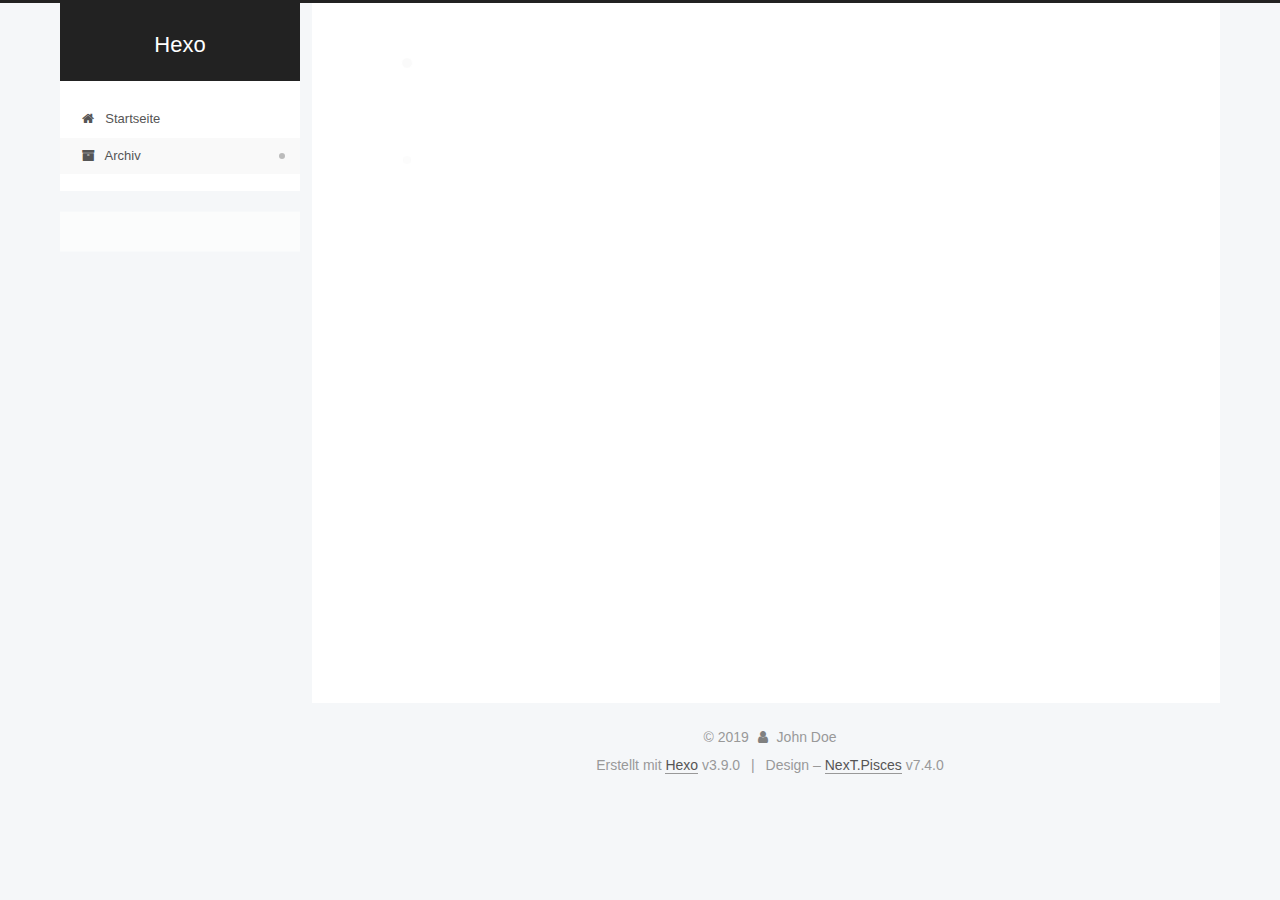
==== commit a05c451b: "Site updated: 2019-09-23 16:10:05" ====
--- a/archives/index.html
+++ b/archives/index.html
@@ -4,7 +4,7 @@
 
 
 
-<html lang="en">
+<html lang="zh-Hans">
 <head>
   <meta charset="UTF-8">
 <meta name="viewport" content="width=device-width, initial-scale=1, maximum-scale=2">
@@ -25,7 +25,7 @@
   var NexT = window.NexT || {};
   var CONFIG = {
     root: '/',
-    scheme: 'Muse',
+    scheme: 'Pisces',
     version: '7.4.0',
     exturl: false,
     sidebar: {"position":"left","display":"post","offset":12,"onmobile":false},
@@ -47,9 +47,9 @@
     path: '',
     motion: {"enable":true,"async":false,"transition":{"post_block":"fadeIn","post_header":"slideDownIn","post_body":"slideDownIn","coll_header":"slideLeftIn","sidebar":"slideUpIn"}},
     translation: {
-      copy_button: 'Copy',
-      copy_success: 'Copied',
-      copy_failure: 'Copy failed'
+      copy_button: 'Kopieren',
+      copy_success: 'Kopiert',
+      copy_failure: 'Kopieren fehlgeschlagen'
     },
     sidebarPadding: 40
   };
@@ -59,7 +59,7 @@
 <meta property="og:title" content="Hexo">
 <meta property="og:url" content="http://yoursite.com/archives/index.html">
 <meta property="og:site_name" content="Hexo">
-<meta property="og:locale" content="en">
+<meta property="og:locale" content="zh-Hans">
 <meta name="twitter:card" content="summary">
 <meta name="twitter:title" content="Hexo">
   <link rel="canonical" href="http://yoursite.com/archives/">
@@ -76,7 +76,7 @@
   };
 </script>
 
-  <title>Archive | Hexo</title>
+  <title>Archiv | Hexo</title>
   
 
 
@@ -112,7 +112,7 @@
 
 </head>
 
-<body itemscope itemtype="http://schema.org/WebPage" lang="en">
+<body itemscope itemtype="http://schema.org/WebPage" lang="zh-Hans">
   <div class="container use-motion">
     <div class="headband"></div>
 
@@ -130,7 +130,7 @@
   </div>
 
   <div class="site-nav-toggle">
-    <button aria-label="Toggle navigation bar">
+    <button aria-label="Navigationsleiste an/ausschalten">
       <span class="btn-bar"></span>
       <span class="btn-bar"></span>
       <span class="btn-bar"></span>
@@ -150,7 +150,7 @@
       
     
 
-    <a href="/" rel="section"><i class="menu-item-icon fa fa-fw fa-home"></i> <br>Home</a>
+    <a href="/" rel="section"><i class="menu-item-icon fa fa-fw fa-home"></i> <br>Startseite</a>
 
   </li>
       
@@ -161,21 +161,10 @@
       
     
 
-    <a href="/archives/" rel="section"><i class="menu-item-icon fa fa-fw fa-archive"></i> <br>Archives</a>
+    <a href="/archives/" rel="section"><i class="menu-item-icon fa fa-fw fa-archive"></i> <br>Archiv</a>
 
   </li>
   </ul>
-
-    
-
-  
-    
-    
-  
-    
-    
-  
-  
 
 </nav>
 </div>
@@ -191,6 +180,17 @@
     <main id="main" class="main">
       <div class="main-inner">
         <div class="content-wrap">
+            
+
+  
+    
+    
+  
+    
+    
+  
+  
+
           <div id="content" class="content">
             
 
@@ -205,7 +205,7 @@
         
           
         
-        <span class="collection-header">Um..! 1 post. Keep on posting.</span>
+        <span class="collection-header">Öhm..! Ein Artikel. Bleib dran.</span>
       </div>
       
 
@@ -275,10 +275,10 @@
 
       <ul class="sidebar-nav motion-element">
         <li class="sidebar-nav-toc">
-          Table of Contents
+          Inhaltsverzeichnis
         </li>
         <li class="sidebar-nav-overview">
-          Overview
+          Übersicht
         </li>
       </ul>
 
@@ -298,7 +298,7 @@
           <a href="/archives/">
         
           <span class="site-state-item-count">1</span>
-          <span class="site-state-item-name">posts</span>
+          <span class="site-state-item-name">Artikel</span>
         </a>
       </div>
     
@@ -324,9 +324,9 @@
   </span>
   <span class="author" itemprop="copyrightHolder">John Doe</span>
 </div>
-  <div class="powered-by">Powered by <a href="https://hexo.io" class="theme-link" rel="noopener" target="_blank">Hexo</a> v3.9.0</div>
+  <div class="powered-by">Erstellt mit  <a href="https://hexo.io" class="theme-link" rel="noopener" target="_blank">Hexo</a> v3.9.0</div>
   <span class="post-meta-divider">|</span>
-  <div class="theme-info">Theme – <a href="https://theme-next.org" class="theme-link" rel="noopener" target="_blank">NexT.Muse</a> v7.4.0</div>
+  <div class="theme-info">Design – <a href="https://theme-next.org" class="theme-link" rel="noopener" target="_blank">NexT.Pisces</a> v7.4.0</div>
 
         
 
@@ -353,7 +353,7 @@
   <script src="/lib/velocity/velocity.min.js?v=1.2.1"></script>
   <script src="/lib/velocity/velocity.ui.min.js?v=1.2.1"></script>
 <script src="/js/utils.js?v=7.4.0"></script><script src="/js/motion.js?v=7.4.0"></script>
-<script src="/js/schemes/muse.js?v=7.4.0"></script>
+<script src="/js/schemes/pisces.js?v=7.4.0"></script>
 <script src="/js/next-boot.js?v=7.4.0"></script>
 
 
--- a/css/main.css
+++ b/css/main.css
@@ -151,7 +151,7 @@
   color: #fff;
 }
 body {
-  background: #fff;
+  background: #f5f7f9;
   color: #555;
   font-family: 'Lato', "PingFang SC", "Microsoft YaHei", sans-serif;
   font-size: 1em;
@@ -356,30 +356,30 @@
 .header-inner {
   margin: 0 auto;
   padding: 100px 0 70px;
-  width: 700px;
+  width: calc(100% - 20px);
 }
 @media (min-width: 1200px) {
   .container .header-inner {
-    width: 800px;
+    width: 1160px;
   }
 }
 @media (min-width: 1600px) {
   .container .header-inner {
-    width: 900px;
+    width: 73%;
   }
 }
 .main-inner {
   margin: 0 auto;
-  width: 700px;
+  width: calc(100% - 20px);
 }
 @media (min-width: 1200px) {
   .container .main-inner {
-    width: 800px;
+    width: 1160px;
   }
 }
 @media (min-width: 1600px) {
   .container .main-inner {
-    width: 900px;
+    width: 73%;
   }
 }
 .footer {
@@ -388,16 +388,16 @@
 .footer-inner {
   box-sizing: border-box;
   margin: 0 auto;
-  width: 700px;
+  width: calc(100% - 20px);
 }
 @media (min-width: 1200px) {
   .container .footer-inner {
-    width: 800px;
+    width: 1160px;
   }
 }
 @media (min-width: 1600px) {
   .container .footer-inner {
-    width: 900px;
+    width: 73%;
   }
 }
 pre,
@@ -826,10 +826,10 @@
   color: #d9534f;
 }
 .btn {
-  background: #222;
-  border: 2px solid #222;
-  border-radius: 0;
-  color: #fff;
+  background: #fff;
+  border: 2px solid #555;
+  border-radius: 2px;
+  color: #555;
   display: inline-block;
   font-size: 0.875em;
   line-height: 2;
@@ -841,9 +841,9 @@
   transition-property: background-color;
 }
 .btn:hover {
-  background: #fff;
+  background: #222;
   border-color: #222;
-  color: #222;
+  color: #fff;
 }
 .btn + .btn {
   margin: 0 0 8px 8px;
@@ -949,9 +949,9 @@
   margin: 0.1em 0.2em;
 }
 .comment-button-group .comment-button.active {
-  background: #fff;
+  background: #222;
   border-color: #222;
-  color: #222;
+  color: #fff;
 }
 .comment-position {
   display: none;
@@ -978,7 +978,7 @@
   cursor: pointer;
   font-size: 12px;
   left: 30px;
-  opacity: 1;
+  opacity: 0.6;
   padding: 0 6px;
   position: fixed;
   text-align: center;
@@ -993,10 +993,10 @@
   display: none;
 }
 .back-to-top:hover {
-  color: #87daff;
+  color: #fc6423;
 }
 .back-to-top.back-to-top-on {
-  bottom: 19px;
+  bottom: 30px;
 }
 @media (max-width: 991px) {
   .back-to-top {
@@ -1050,7 +1050,7 @@
   vertical-align: top;
 }
 .site-subtitle {
-  color: #999;
+  color: #ddd;
   font-size: 0.8125em;
   margin-top: 10px;
 }
@@ -1641,23 +1641,23 @@
   display: inline-block;
 }
 .site-author-image {
-  border: 2px solid #333;
+  border: 1px solid #eee;
   display: block;
   height: auto;
   margin: 0 auto;
-  max-width: 96px;
+  max-width: 120px;
   padding: 2px;
 }
 .site-author-name {
-  color: #f5f5f5;
-  font-weight: normal;
-  margin: 5px 0 0;
+  color: #222;
+  font-weight: 600;
+  margin: 0;
   text-align: center;
 }
 .site-description {
   color: #999;
-  font-size: 1em;
-  margin-top: 5px;
+  font-size: 0.8125em;
+  margin-top: 0;
   text-align: center;
 }
 .links-of-author {
@@ -1674,7 +1674,7 @@
 }
 .links-of-author a::before,
 .links-of-author span.exturl::before {
-  background: #e29587;
+  background: #253e1c;
   border-radius: 50%;
   content: ' ';
   display: inline-block;
@@ -1771,14 +1771,14 @@
   margin-left: 10px;
 }
 .sidebar-nav li:hover {
-  color: #f5f5f5;
+  color: #fc6423;
 }
 .sidebar-nav .sidebar-nav-active {
-  border-bottom-color: #87daff;
-  color: #87daff;
+  border-bottom-color: #fc6423;
+  color: #fc6423;
 }
 .sidebar-nav .sidebar-nav-active:hover {
-  color: #87daff;
+  color: #fc6423;
 }
 .sidebar-panel {
   display: none;
@@ -1819,7 +1819,7 @@
   margin-top: 0;
 }
 .sidebar-toggle:hover .sidebar-toggle-line {
-  background: #87daff;
+  background: #fc6423;
 }
 .post-toc-wrap {
   overflow-x: hidden;
@@ -1841,13 +1841,13 @@
   transition-delay: 0s;
   transition-duration: 0.2s;
   transition-timing-function: ease-in-out;
-  border-bottom-color: #555;
-  color: #999;
+  border-bottom-color: #ccc;
+  color: #666;
   transition-property: all;
 }
 .post-toc ol a:hover {
-  border-bottom-color: #ccc;
-  color: #ccc;
+  border-bottom-color: #000;
+  color: #000;
 }
 .post-toc .nav-item {
   overflow: hidden;
@@ -1868,14 +1868,14 @@
   display: block;
 }
 .post-toc .nav .active > a {
-  border-bottom-color: #87daff;
-  color: #87daff;
+  border-bottom-color: #fc6423;
+  color: #fc6423;
 }
 .post-toc .nav .active-current > a {
-  color: #87daff;
+  color: #fc6423;
 }
 .post-toc .nav .active-current > a:hover {
-  color: #87daff;
+  color: #fc6423;
 }
 .site-state {
   display: flex;
@@ -1887,7 +1887,7 @@
   white-space: nowrap;
 }
 .site-state-item {
-  border-left: 1px solid #333;
+  border-left: 1px solid #eee;
   padding: 0 15px;
 }
 .site-state-item:first-child {
@@ -1899,13 +1899,13 @@
 .site-state-item-count {
   color: inherit;
   display: block;
-  font-size: 1.25em;
+  font-size: 1em;
   font-weight: 600;
   text-align: center;
 }
 .site-state-item-name {
-  color: inherit;
-  font-size: 0.875em;
+  color: #999;
+  font-size: 0.8125em;
 }
 .footer {
   color: #999;
@@ -2187,130 +2187,367 @@
 .tag-cloud a:hover {
   color: #222 !important;
 }
+.header {
+  margin: 0 auto;
+  position: relative;
+  width: calc(100% - 20px);
+}
+@media (min-width: 1200px) {
+  .header {
+    width: 1160px;
+  }
+}
+@media (min-width: 1600px) {
+  .header {
+    width: 73%;
+  }
+}
+@media (max-width: 991px) {
+  .header {
+    width: auto;
+  }
+}
+.header-inner {
+  background: #fff;
+  border-radius: initial;
+  box-shadow: initial;
+  overflow: hidden;
+  padding: 0;
+  position: absolute;
+  top: 0;
+  width: 240px;
+}
+@media (min-width: 1200px) {
+  .container .header-inner {
+    width: 240px;
+  }
+}
+@media (max-width: 991px) {
+  .header-inner {
+    border-radius: initial;
+    position: relative;
+    width: auto;
+  }
+}
+.main::before,
+.main::after {
+  content: ' ';
+  display: table;
+}
+.main::after {
+  clear: both;
+}
+@media (max-width: 991px) {
+  .container .main-inner {
+    width: auto;
+  }
+}
+.content-wrap {
+  background: #fff;
+  border-radius: initial;
+  box-shadow: initial;
+  box-sizing: border-box;
+  float: right;
+  min-height: 700px;
+  padding: 40px;
+  width: calc(100% - 252px);
+}
+@media (min-width: 768px) and (max-width: 991px) {
+  .content-wrap {
+    border-radius: initial;
+    padding: 20px;
+    width: 100%;
+  }
+}
 @media (max-width: 767px) {
-  .header-inner,
-  .container .main-inner,
+  .content-wrap {
+    border-radius: initial;
+    min-height: auto;
+    padding: 20px;
+    width: 100%;
+  }
+}
+.sidebar {
+  background: #f5f7f9;
+  box-shadow: none;
+  float: left;
+  position: static;
+  width: 240px;
+}
+@media (max-width: 991px) {
+  .sidebar {
+    display: none;
+  }
+}
+.sidebar-toggle {
+  display: none;
+}
+.footer-inner {
+  padding-left: 260px;
+}
+@media (max-width: 991px) {
   .footer-inner {
+    padding: 0;
     width: auto;
   }
 }
-@media (max-width: 767px) {
-  .header-inner {
-    padding: 50px 0 35px;
-  }
-}
-embed {
-  display: block;
-  margin: 0 auto 25px auto;
-}
-.custom-logo .site-meta-headline {
-  text-align: center;
-}
-.custom-logo .brand {
+.back-to-top {
+  left: auto;
+  right: 30px;
+}
+@media (max-width: 991px) {
+  .back-to-top {
+    right: 20px;
+  }
+}
+.site-brand-container {
+  position: relative;
+}
+.site-meta {
+  background: #222;
+  color: #fff;
+  padding: 20px 0;
+}
+@media (max-width: 991px) {
+  .site-meta {
+    box-shadow: 0 0 16px rgba(0,0,0,0.5);
+  }
+}
+.brand {
   background: none;
-}
-.custom-logo .site-title {
-  color: #222;
-  margin: 10px auto 0;
-}
-.custom-logo .site-title a {
-  border: 0;
+  padding: 0;
+}
+.brand:hover {
+  color: #fff;
+}
+.site-subtitle {
+  font-weight: initial;
+  margin: 10px 10px 0;
 }
 .custom-logo-image {
-  background: #fff;
-  margin: 0 auto;
-  max-width: 150px;
-  padding: 5px;
-}
-@media (max-width: 767px) {
+  margin-top: 20px;
+}
+@media (max-width: 991px) {
+  .custom-logo-image {
+    display: none;
+  }
+}
+.site-nav-toggle {
+  left: 20px;
+  top: 50%;
+  transform: translateY(-50%);
+}
+@media (min-width: 768px) and (max-width: 991px) {
+  .site-nav-toggle {
+    display: block;
+  }
+}
+.site-nav {
+  border-top: none;
+}
+@media (min-width: 768px) and (max-width: 991px) {
   .site-nav {
-    background: #fff;
-    border-bottom: 1px solid #ddd;
-    left: 0;
-    margin: 0;
-    padding: 0;
-    width: 100%;
-    z-index: 1030;
-  }
-}
-.site-nav-toggle {
-  top: 50px;
-}
-@media (max-width: 767px) {
-  .menu {
-    text-align: left;
+    display: none;
   }
 }
 .menu-item-active a,
 .menu .menu-item a:hover,
 .menu .menu-item span.exturl:hover {
-  border-bottom-color: #222;
-  color: #222;
-}
-@media (max-width: 767px) {
-  .menu-item-active a,
-  .menu .menu-item a:hover,
-  .menu .menu-item span.exturl:hover {
-    border-bottom: 1px dotted #ddd;
-  }
-}
-@media (max-width: 767px) {
-  .menu .menu-item {
-    display: block;
-    margin: 0 10px;
-    vertical-align: top;
-  }
-}
-.menu .menu-item .badge {
-  background-color: #eee;
-  display: inline-block;
-  font-weight: 700;
-  line-height: 1;
-  margin-left: 5px;
-  padding: 1px 4px;
-  text-align: center;
-  white-space: nowrap;
-}
-@media (max-width: 767px) {
-  .menu .menu-item .badge {
-    float: right;
-    margin: 0.35em 0 0 0;
-  }
-}
-@media (max-width: 767px) {
-  .menu .menu-item br {
-    display: none;
-  }
-}
-@media (max-width: 767px) {
-  .menu .menu-item a,
-  .menu .menu-item span.exturl {
-    padding: 5px 10px;
-  }
+  background: #f9f9f9;
+  border-bottom-color: #fff;
+}
+.menu-item-active a::after,
+.menu .menu-item a:hover::after,
+.menu .menu-item span.exturl:hover::after {
+  background-color: #bbb;
+  border-radius: 50%;
+  content: ' ';
+  height: 6px;
+  margin-top: -3px;
+  position: absolute;
+  right: 15px;
+  top: 50%;
+  width: 6px;
+}
+.menu .menu-item {
+  display: block;
+  margin: 0;
+}
+.menu .menu-item a,
+.menu .menu-item span.exturl {
+  box-sizing: border-box;
+  line-height: inherit;
+  padding: 5px 20px;
+  position: relative;
+  text-align: left;
+  transition-property: background-color;
+  transition-delay: 0s;
+  transition-duration: 0.2s;
+  transition-timing-function: ease-in-out;
 }
 @media (hover: none) {
   .menu .menu-item a:hover,
   .menu .menu-item span.exturl:hover {
-    border-bottom-color: transparent !important;
-  }
-}
-@media (min-width: 768px) and (max-width: 991px) {
-  .menu .menu-item .fa {
-    width: 100%;
-  }
-}
-@media (min-width: 992px) {
-  .menu .menu-item .fa {
-    width: 100%;
-  }
+    background: none;
+  }
+}
+.menu .menu-item .badge {
+  background-color: #ccc;
+  border-radius: 10px;
+  color: #fff;
+  display: inline-block;
+  float: right;
+  font-weight: 700;
+  line-height: 1;
+  margin: 0.35em 0 0 0;
+  padding: 2px 5px;
+  text-align: center;
+  text-shadow: 1px 1px 0 rgba(0,0,0,0.1);
+  vertical-align: middle;
+  white-space: nowrap;
+}
+.menu .menu-item br {
+  display: none;
+}
+.btn-bar {
+  background-color: #fff;
+}
+.sub-menu {
+  background: #fff;
+  border-bottom: 1px solid #ddd;
+  margin: 0;
+  padding: 6px 0;
+}
+.sub-menu .menu-item {
+  display: inline-block;
+}
+.sub-menu .menu-item a,
+.sub-menu .menu-item span.exturl {
+  margin: 5px 10px;
+  padding: initial;
+}
+.sub-menu .menu-item a:hover,
+.sub-menu .menu-item span.exturl:hover {
+  background: initial;
+  color: #fc6423;
+}
+.sub-menu .menu-item-active a {
+  background: #fff;
+  border-bottom-color: #fc6423;
+  color: #fc6423;
+}
+.sub-menu .menu-item-active a:hover {
+  background: #fff;
+  border-bottom-color: #fc6423;
+}
+.sub-menu .menu-item-active a::after {
+  content: initial;
 }
 .sidebar {
-  left: -320px;
-}
-.sidebar.sidebar-active {
-  left: 0;
-}
-.sidebar {
-  transition: all 0.4s;
-  width: 320px;
-}
+  bottom: auto;
+  right: auto;
+}
+.sidebar a,
+.sidebar span.exturl {
+  color: #555;
+}
+.sidebar a:hover,
+.sidebar span.exturl:hover {
+  border-bottom-color: #222;
+  color: #222;
+}
+.sidebar-inner {
+  background: #fff;
+  border-radius: initial;
+  box-shadow: initial;
+  box-sizing: border-box;
+  color: #555;
+  width: 240px;
+  opacity: 0;
+}
+.sidebar-inner.affix {
+  position: fixed;
+  top: 12px;
+}
+.sidebar-inner.affix-bottom {
+  position: absolute;
+}
+.site-author::before,
+.site-author::after {
+  content: ' ';
+  display: table;
+}
+.site-author::after {
+  clear: both;
+}
+.site-state-item {
+  padding: 0 10px;
+}
+.feed-link,
+.chat {
+  border-bottom: 1px dotted #ccc;
+  border-top: 1px dotted #ccc;
+  text-align: center;
+}
+.feed-link a,
+.chat a {
+  border: 0;
+  color: #fc6423;
+  display: block;
+}
+.feed-link a:hover,
+.chat a:hover {
+  background: none;
+  border: 0;
+  color: #e34603;
+}
+.feed-link a:hover .fa,
+.chat a:hover .fa {
+  color: #e34603;
+}
+.links-of-author {
+  display: flex;
+  flex-wrap: wrap;
+  justify-content: center;
+}
+.links-of-author-item {
+  margin: 5px 0 0;
+  width: 50%;
+}
+.links-of-author-item a,
+.links-of-author-item span.exturl {
+  box-sizing: border-box;
+  display: inline-block;
+  margin-bottom: 0;
+  margin-right: 0;
+  max-width: 216px;
+  overflow: hidden;
+  padding: 0 5px;
+  text-overflow: ellipsis;
+  white-space: nowrap;
+}
+.links-of-author-item a,
+.links-of-author-item span.exturl {
+  border-bottom: none;
+  display: block;
+  text-decoration: none;
+}
+.links-of-author-item a::before,
+.links-of-author-item span.exturl::before {
+  display: none;
+}
+.links-of-author-item a:hover,
+.links-of-author-item span.exturl:hover {
+  background: #eee;
+  border-radius: 4px;
+}
+.links-of-author-item .fa {
+  margin-right: 2px;
+}
+.links-of-blogroll {
+  padding: 3px 0 0;
+  text-align: center;
+}
+.links-of-blogroll-item {
+  padding: 0;
+}
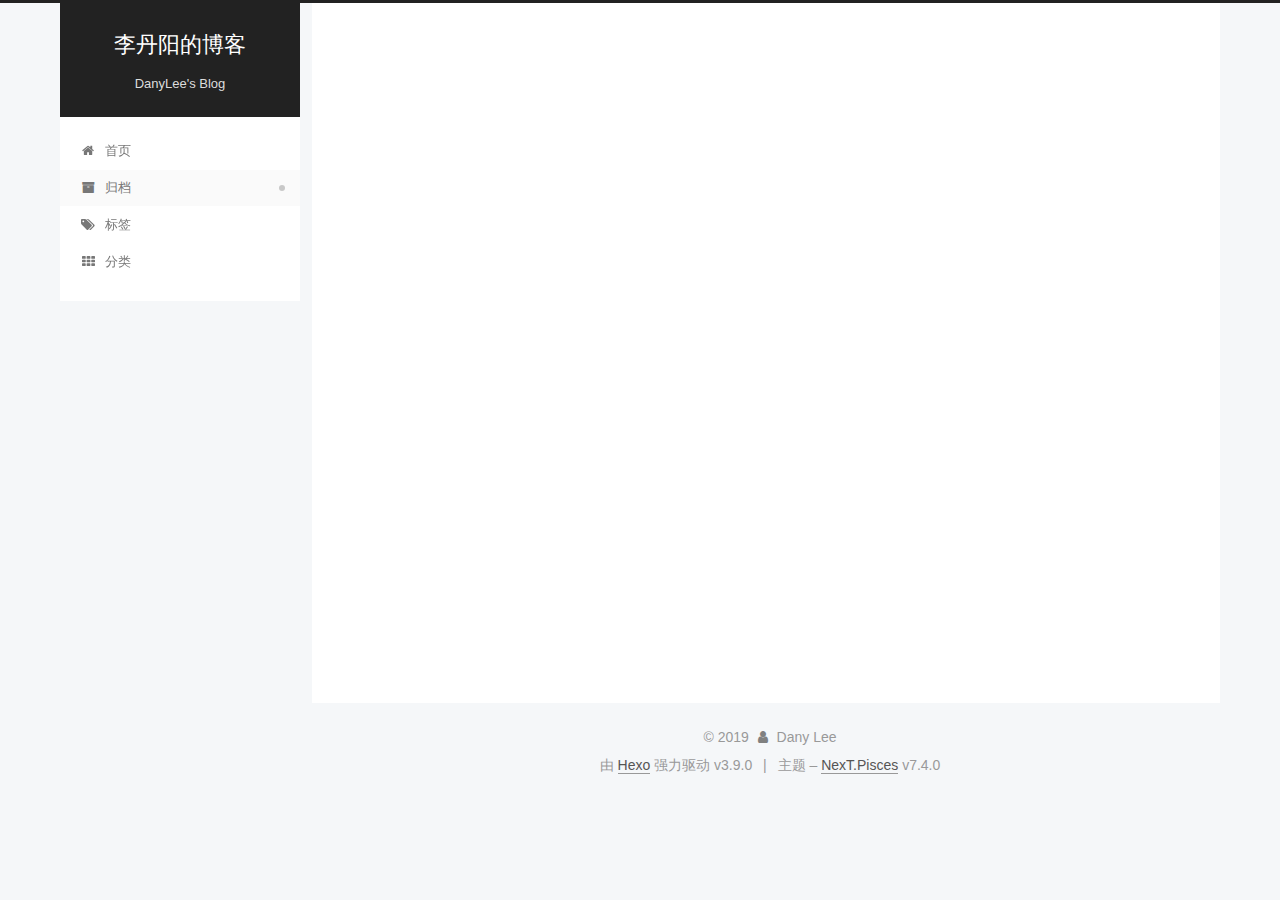
==== commit b985a35d: "Site updated: 2019-09-23 17:33:30" ====
--- a/archives/index.html
+++ b/archives/index.html
@@ -47,21 +47,21 @@
     path: '',
     motion: {"enable":true,"async":false,"transition":{"post_block":"fadeIn","post_header":"slideDownIn","post_body":"slideDownIn","coll_header":"slideLeftIn","sidebar":"slideUpIn"}},
     translation: {
-      copy_button: 'Kopieren',
-      copy_success: 'Kopiert',
-      copy_failure: 'Kopieren fehlgeschlagen'
+      copy_button: '复制',
+      copy_success: '复制成功',
+      copy_failure: '复制失败'
     },
     sidebarPadding: 40
   };
 </script>
 
   <meta property="og:type" content="website">
-<meta property="og:title" content="Hexo">
+<meta property="og:title" content="李丹阳的博客">
 <meta property="og:url" content="http://yoursite.com/archives/index.html">
-<meta property="og:site_name" content="Hexo">
+<meta property="og:site_name" content="李丹阳的博客">
 <meta property="og:locale" content="zh-Hans">
 <meta name="twitter:card" content="summary">
-<meta name="twitter:title" content="Hexo">
+<meta name="twitter:title" content="李丹阳的博客">
   <link rel="canonical" href="http://yoursite.com/archives/">
 
 
@@ -76,7 +76,7 @@
   };
 </script>
 
-  <title>Archiv | Hexo</title>
+  <title>归档 | 李丹阳的博客</title>
   
 
 
@@ -123,14 +123,16 @@
     <div>
       <a href="/" class="brand" rel="start">
         <span class="logo-line-before"><i></i></span>
-        <span class="site-title">Hexo</span>
+        <span class="site-title">李丹阳的博客</span>
         <span class="logo-line-after"><i></i></span>
       </a>
     </div>
+        <p class="site-subtitle">DanyLee's Blog</p>
+      
   </div>
 
   <div class="site-nav-toggle">
-    <button aria-label="Navigationsleiste an/ausschalten">
+    <button aria-label="切换导航栏">
       <span class="btn-bar"></span>
       <span class="btn-bar"></span>
       <span class="btn-bar"></span>
@@ -150,7 +152,7 @@
       
     
 
-    <a href="/" rel="section"><i class="menu-item-icon fa fa-fw fa-home"></i> <br>Startseite</a>
+    <a href="/" rel="section"><i class="menu-item-icon fa fa-fw fa-home"></i> <br>首页</a>
 
   </li>
       
@@ -161,7 +163,29 @@
       
     
 
-    <a href="/archives/" rel="section"><i class="menu-item-icon fa fa-fw fa-archive"></i> <br>Archiv</a>
+    <a href="/archives/" rel="section"><i class="menu-item-icon fa fa-fw fa-archive"></i> <br>归档</a>
+
+  </li>
+      
+      
+      
+        
+        <li class="menu-item menu-item-tags">
+      
+    
+
+    <a href="/tags/" rel="section"><i class="menu-item-icon fa fa-fw fa-tags"></i> <br>标签</a>
+
+  </li>
+      
+      
+      
+        
+        <li class="menu-item menu-item-categories">
+      
+    
+
+    <a href="/categories/" rel="section"><i class="menu-item-icon fa fa-fw fa-th"></i> <br>分类</a>
 
   </li>
   </ul>
@@ -189,6 +213,12 @@
     
     
   
+    
+    
+  
+    
+    
+  
   
 
           <div id="content" class="content">
@@ -205,7 +235,7 @@
         
           
         
-        <span class="collection-header">Öhm..! Ein Artikel. Bleib dran.</span>
+        <span class="collection-header">嗯..! 目前共计 1 篇日志。 继续努力。</span>
       </div>
       
 
@@ -275,10 +305,10 @@
 
       <ul class="sidebar-nav motion-element">
         <li class="sidebar-nav-toc">
-          Inhaltsverzeichnis
+          文章目录
         </li>
         <li class="sidebar-nav-overview">
-          Übersicht
+          站点概览
         </li>
       </ul>
 
@@ -289,7 +319,10 @@
 
       <div class="site-overview-wrap sidebar-panel">
         <div class="site-author motion-element" itemprop="author" itemscope itemtype="http://schema.org/Person">
-  <p class="site-author-name" itemprop="name">John Doe</p>
+    <img class="site-author-image" itemprop="image"
+      src="/uploads/head_image.jpg"
+      alt="Dany Lee">
+  <p class="site-author-name" itemprop="name">Dany Lee</p>
   <div class="site-description" itemprop="description"></div>
 </div>
   <nav class="site-state motion-element">
@@ -298,11 +331,46 @@
           <a href="/archives/">
         
           <span class="site-state-item-count">1</span>
-          <span class="site-state-item-name">Artikel</span>
+          <span class="site-state-item-name">日志</span>
         </a>
       </div>
     
   </nav>
+  <div class="links-of-author motion-element">
+      <span class="links-of-author-item">
+      
+      
+        
+      
+      
+        
+      
+        <a href="https://github.com/DanyLee19" title="GitHub &rarr; https://github.com/DanyLee19" rel="noopener" target="_blank"><i class="fa fa-fw fa-github"></i>GitHub</a>
+      </span>
+    
+      <span class="links-of-author-item">
+      
+      
+        
+      
+      
+        
+      
+        <a href="mailto:lidy19@mails.tsinghua.edu.com" title="E-Mail &rarr; mailto:lidy19@mails.tsinghua.edu.com" rel="noopener" target="_blank"><i class="fa fa-fw fa-envelope"></i>E-Mail</a>
+      </span>
+    
+      <span class="links-of-author-item">
+      
+      
+        
+      
+      
+        
+      
+        <a href="/" title="CSDN &rarr; "><i class="fa fa-fw fa-globe"></i>CSDN</a>
+      </span>
+    
+  </div>
 
 
 
@@ -322,11 +390,11 @@
   <span class="with-love" id="animate">
     <i class="fa fa-user"></i>
   </span>
-  <span class="author" itemprop="copyrightHolder">John Doe</span>
+  <span class="author" itemprop="copyrightHolder">Dany Lee</span>
 </div>
-  <div class="powered-by">Erstellt mit  <a href="https://hexo.io" class="theme-link" rel="noopener" target="_blank">Hexo</a> v3.9.0</div>
+  <div class="powered-by">由 <a href="https://hexo.io" class="theme-link" rel="noopener" target="_blank">Hexo</a> 强力驱动 v3.9.0</div>
   <span class="post-meta-divider">|</span>
-  <div class="theme-info">Design – <a href="https://theme-next.org" class="theme-link" rel="noopener" target="_blank">NexT.Pisces</a> v7.4.0</div>
+  <div class="theme-info">主题 – <a href="https://theme-next.org" class="theme-link" rel="noopener" target="_blank">NexT.Pisces</a> v7.4.0</div>
 
         
 
--- a/css/main.css
+++ b/css/main.css
@@ -1594,6 +1594,47 @@
   align-self: center;
   height: 30px;
 }
+#reward-container {
+  margin: 20px auto;
+  padding: 10px 0;
+  text-align: center;
+  width: 90%;
+}
+#reward-button {
+  background: #f44336;
+  border: 0;
+  border-radius: 5px;
+  color: #fff;
+  cursor: pointer;
+  display: inline-block;
+  letter-spacing: normal;
+  line-height: 2;
+  margin: 0;
+  outline: 0;
+  padding: 0 15px;
+  text-indent: 0;
+  text-shadow: none;
+  text-transform: none;
+  vertical-align: text-top;
+}
+#reward-button span:hover {
+  background: #f7877f;
+}
+#qr {
+  padding-top: 20px;
+}
+#qr a {
+  border: 0;
+}
+#qr img {
+  display: inline-block;
+  margin: 0.8em 2em 0 2em;
+  max-width: 100%;
+  width: 180px;
+}
+#qr p {
+  text-align: center;
+}
 .sidebar {
   background: #222;
   bottom: 0;
@@ -1674,7 +1715,7 @@
 }
 .links-of-author a::before,
 .links-of-author span.exturl::before {
-  background: #253e1c;
+  background: #44d030;
   border-radius: 50%;
   content: ' ';
   display: inline-block;
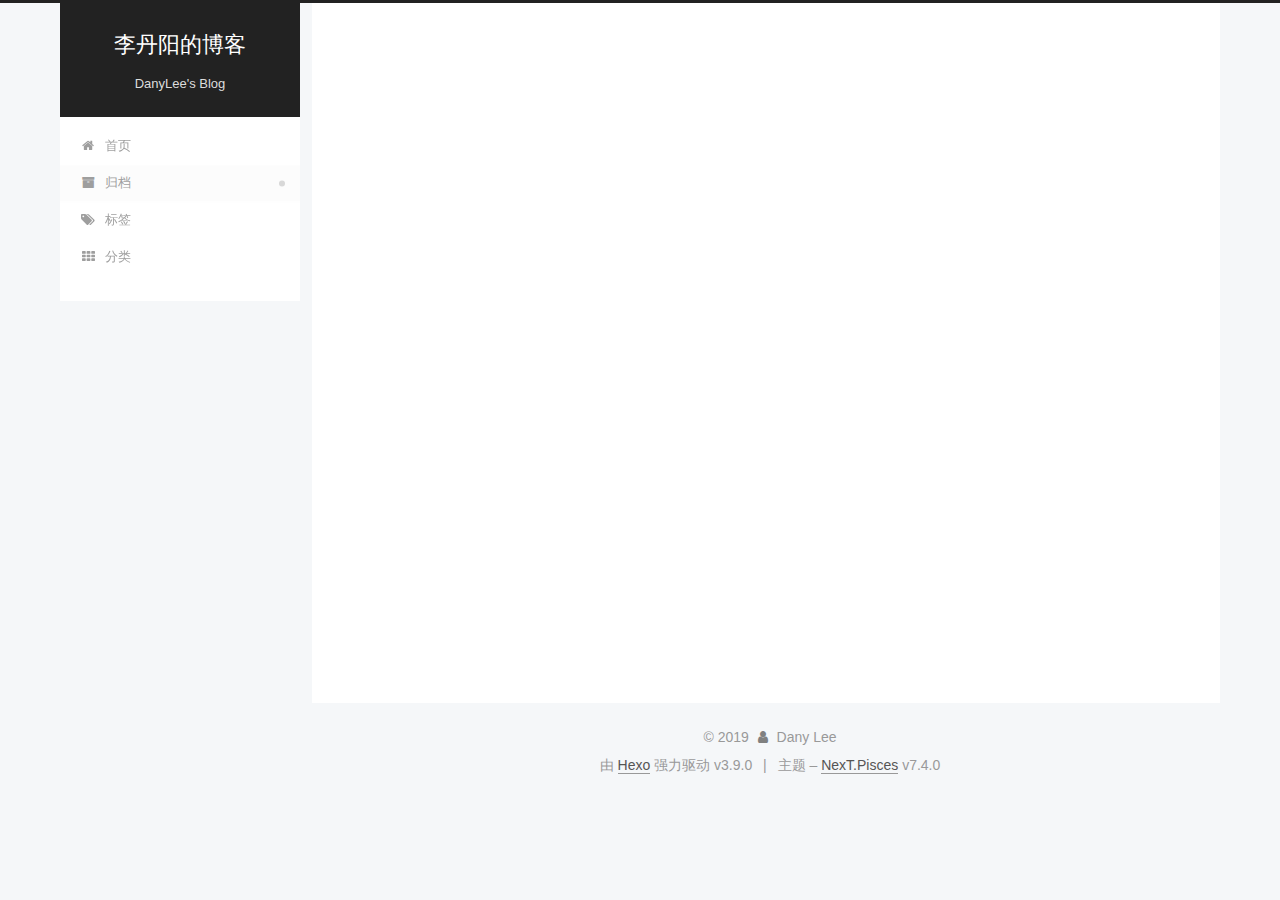
==== commit 2a649c37: "Site updated: 2019-09-23 19:04:56" ====
--- a/archives/index.html
+++ b/archives/index.html
@@ -359,17 +359,6 @@
         <a href="mailto:lidy19@mails.tsinghua.edu.com" title="E-Mail &rarr; mailto:lidy19@mails.tsinghua.edu.com" rel="noopener" target="_blank"><i class="fa fa-fw fa-envelope"></i>E-Mail</a>
       </span>
     
-      <span class="links-of-author-item">
-      
-      
-        
-      
-      
-        
-      
-        <a href="/" title="CSDN &rarr; "><i class="fa fa-fw fa-globe"></i>CSDN</a>
-      </span>
-    
   </div>
 
 
@@ -417,6 +406,9 @@
   
 
 
+    
+  
+  <script color='0,0,255' opacity='0.5' zIndex='-1' count='99' src="/lib/canvas-nest/canvas-nest.min.js"></script>
   <script src="/lib/anime.min.js?v=3.1.0"></script>
   <script src="/lib/velocity/velocity.min.js?v=1.2.1"></script>
   <script src="/lib/velocity/velocity.ui.min.js?v=1.2.1"></script>
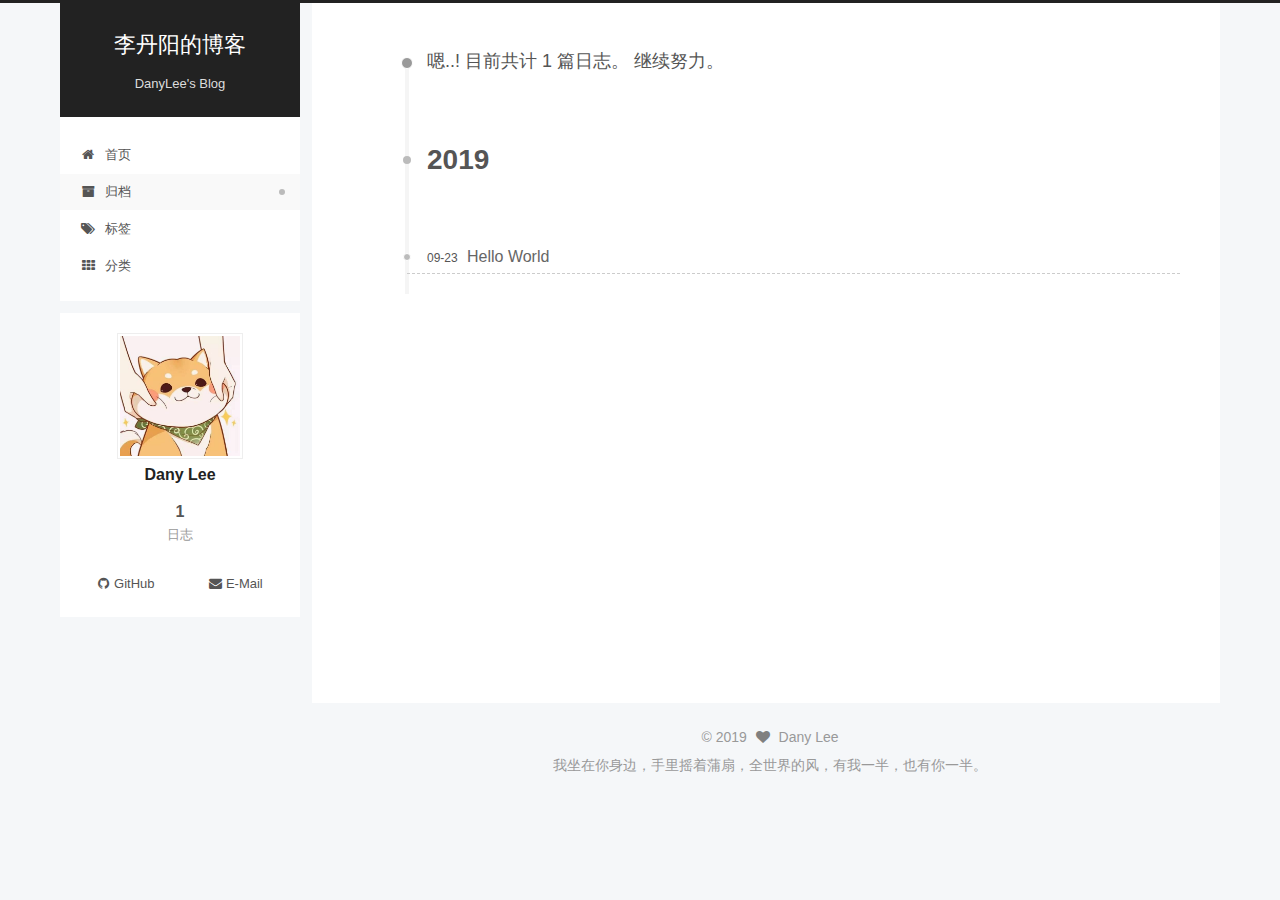
==== commit 6505557b: "Site updated: 2019-09-23 20:37:17" ====
--- a/archives/index.html
+++ b/archives/index.html
@@ -45,7 +45,7 @@
     },
     localsearch: {"enable":false,"trigger":"auto","top_n_per_article":1,"unescape":false,"preload":false},
     path: '',
-    motion: {"enable":true,"async":false,"transition":{"post_block":"fadeIn","post_header":"slideDownIn","post_body":"slideDownIn","coll_header":"slideLeftIn","sidebar":"slideUpIn"}},
+    motion: {"enable":false,"async":false,"transition":{"post_block":"fadeIn","post_header":"slideDownIn","post_body":"slideDownIn","coll_header":"slideLeftIn","sidebar":"slideUpIn"}},
     translation: {
       copy_button: '复制',
       copy_success: '复制成功',
@@ -113,7 +113,7 @@
 </head>
 
 <body itemscope itemtype="http://schema.org/WebPage" lang="zh-Hans">
-  <div class="container use-motion">
+  <div class="container">
     <div class="headband"></div>
 
     <header id="header" class="header" itemscope itemtype="http://schema.org/WPHeader">
@@ -377,13 +377,13 @@
       <div class="footer-inner">
         <div class="copyright">&copy; <span itemprop="copyrightYear">2019</span>
   <span class="with-love" id="animate">
-    <i class="fa fa-user"></i>
+    <i class="fa fa-heart"></i>
   </span>
   <span class="author" itemprop="copyrightHolder">Dany Lee</span>
 </div>
-  <div class="powered-by">由 <a href="https://hexo.io" class="theme-link" rel="noopener" target="_blank">Hexo</a> 强力驱动 v3.9.0</div>
-  <span class="post-meta-divider">|</span>
-  <div class="theme-info">主题 – <a href="https://theme-next.org" class="theme-link" rel="noopener" target="_blank">NexT.Pisces</a> v7.4.0</div>
+  <div class="footer-note">
+  我坐在你身边，手里摇着蒲扇，全世界的风，有我一半，也有你一半。
+  </div>
 
         
 
@@ -406,13 +406,8 @@
   
 
 
-    
-  
-  <script color='0,0,255' opacity='0.5' zIndex='-1' count='99' src="/lib/canvas-nest/canvas-nest.min.js"></script>
   <script src="/lib/anime.min.js?v=3.1.0"></script>
-  <script src="/lib/velocity/velocity.min.js?v=1.2.1"></script>
-  <script src="/lib/velocity/velocity.ui.min.js?v=1.2.1"></script>
-<script src="/js/utils.js?v=7.4.0"></script><script src="/js/motion.js?v=7.4.0"></script>
+<script src="/js/utils.js?v=7.4.0"></script>
 <script src="/js/schemes/pisces.js?v=7.4.0"></script>
 <script src="/js/next-boot.js?v=7.4.0"></script>
 
--- a/css/main.css
+++ b/css/main.css
@@ -1715,7 +1715,7 @@
 }
 .links-of-author a::before,
 .links-of-author span.exturl::before {
-  background: #44d030;
+  background: #ffd254;
   border-radius: 50%;
   content: ' ';
   display: inline-block;
@@ -1964,11 +1964,15 @@
 .footer-inner {
   text-align: center;
 }
+#animate {
+  animation: iconAnimate 1.33s ease-in-out infinite;
+}
 .with-love {
   color: #808080;
   display: inline-block;
   margin: 0 5px;
 }
+.footer-note,
 .powered-by,
 .theme-info {
   display: inline-block;
@@ -2504,7 +2508,6 @@
   box-sizing: border-box;
   color: #555;
   width: 240px;
-  opacity: 0;
 }
 .sidebar-inner.affix {
   position: fixed;
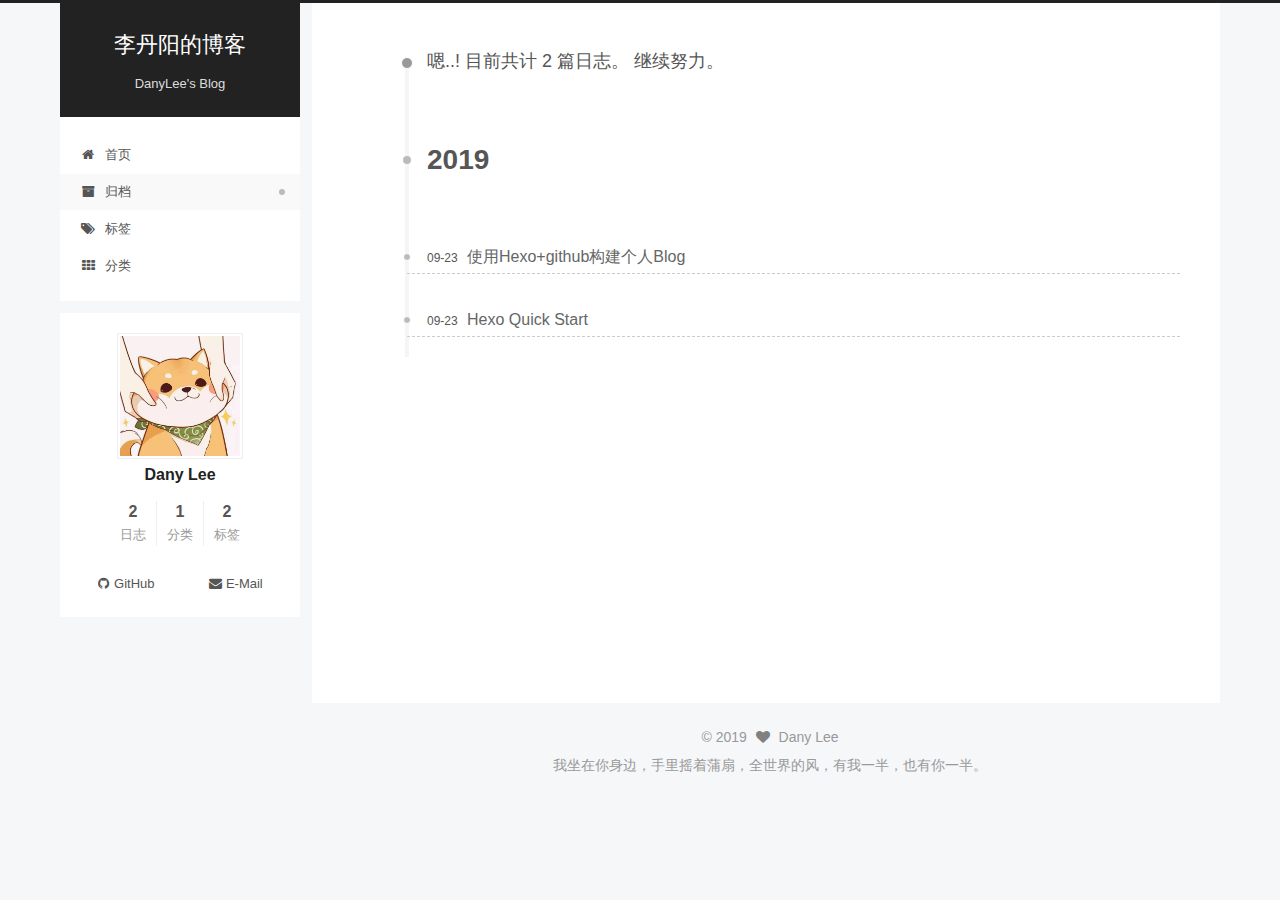
==== commit 941f1a05: "Site updated: 2019-09-23 23:23:19" ====
--- a/archives/index.html
+++ b/archives/index.html
@@ -235,7 +235,7 @@
         
           
         
-        <span class="collection-header">嗯..! 目前共计 1 篇日志。 继续努力。</span>
+        <span class="collection-header">嗯..! 目前共计 2 篇日志。 继续努力。</span>
       </div>
       
 
@@ -256,15 +256,44 @@
 
       <h2 class="post-title">
         
-          <a class="post-title-link" href="/2019/09/23/hello-world/" itemprop="url">
-            <span itemprop="name">Hello World</span>
+          <a class="post-title-link" href="/2019/09/23/hexo-tutorial/" itemprop="url">
+            <span itemprop="name">使用Hexo+github构建个人Blog</span>
           </a>
         
       </h2>
 
       <div class="post-meta">
         <time class="post-time" itemprop="dateCreated"
-              datetime="2019-09-23T09:35:13+08:00"
+              datetime="2019-09-23T22:28:43+08:00"
+              content="2019-09-23">
+          09-23
+        </time>
+      </div>
+
+    </header>
+  </article>
+
+
+
+  
+  
+
+  
+
+  <article itemscope itemtype="http://schema.org/Article">
+    <header class="post-header">
+
+      <h2 class="post-title">
+        
+          <a class="post-title-link" href="/2019/09/23/hexo-quick-start/" itemprop="url">
+            <span itemprop="name">Hexo Quick Start</span>
+          </a>
+        
+      </h2>
+
+      <div class="post-meta">
+        <time class="post-time" itemprop="dateCreated"
+              datetime="2019-09-23T22:23:00+08:00"
               content="2019-09-23">
           09-23
         </time>
@@ -330,8 +359,34 @@
         
           <a href="/archives/">
         
-          <span class="site-state-item-count">1</span>
+          <span class="site-state-item-count">2</span>
           <span class="site-state-item-name">日志</span>
+        </a>
+      </div>
+    
+      
+      
+      <div class="site-state-item site-state-categories">
+        
+          
+            <a href="/categories/">
+          
+        
+        <span class="site-state-item-count">1</span>
+        <span class="site-state-item-name">分类</span>
+        </a>
+      </div>
+    
+      
+      
+      <div class="site-state-item site-state-tags">
+        
+          
+            <a href="/tags/">
+          
+        
+        <span class="site-state-item-count">2</span>
+        <span class="site-state-item-name">标签</span>
         </a>
       </div>
     
--- a/css/main.css
+++ b/css/main.css
@@ -1,3 +1,27 @@
+#修改文章字体大小,
+article p {
+  font-family: 'Microsoft YaHei', 'SF Pro Display', Roboto, Noto, Arial, 'PingFang SC', sans-serif;
+  font-size: 14px;
+  color: #4f4f4f;
+  font-weight: 400;
+  line-height: 26px;
+  margin: 0 0 16px;
+}
+article h1,
+article h2,
+article h3,
+article h4,
+article h5,
+article h6,
+article h7,
+a,
+strong {
+  font-family: 'Microsoft YaHei', 'SF Pro Display', Roboto, Noto, Arial, 'PingFang SC', sans-serif;
+}
+.gutter pre span,
+.code pre span {
+  font: 400 14px Source Code monospace, PingFang SC, Microsoft YaHei, sans-serif !important;
+}
 html {
   line-height: 1.15; /* 1 */
   -webkit-text-size-adjust: 100%; /* 2 */
@@ -1715,7 +1739,7 @@
 }
 .links-of-author a::before,
 .links-of-author span.exturl::before {
-  background: #ffd254;
+  background: #288c8b;
   border-radius: 50%;
   content: ' ';
   display: inline-block;
